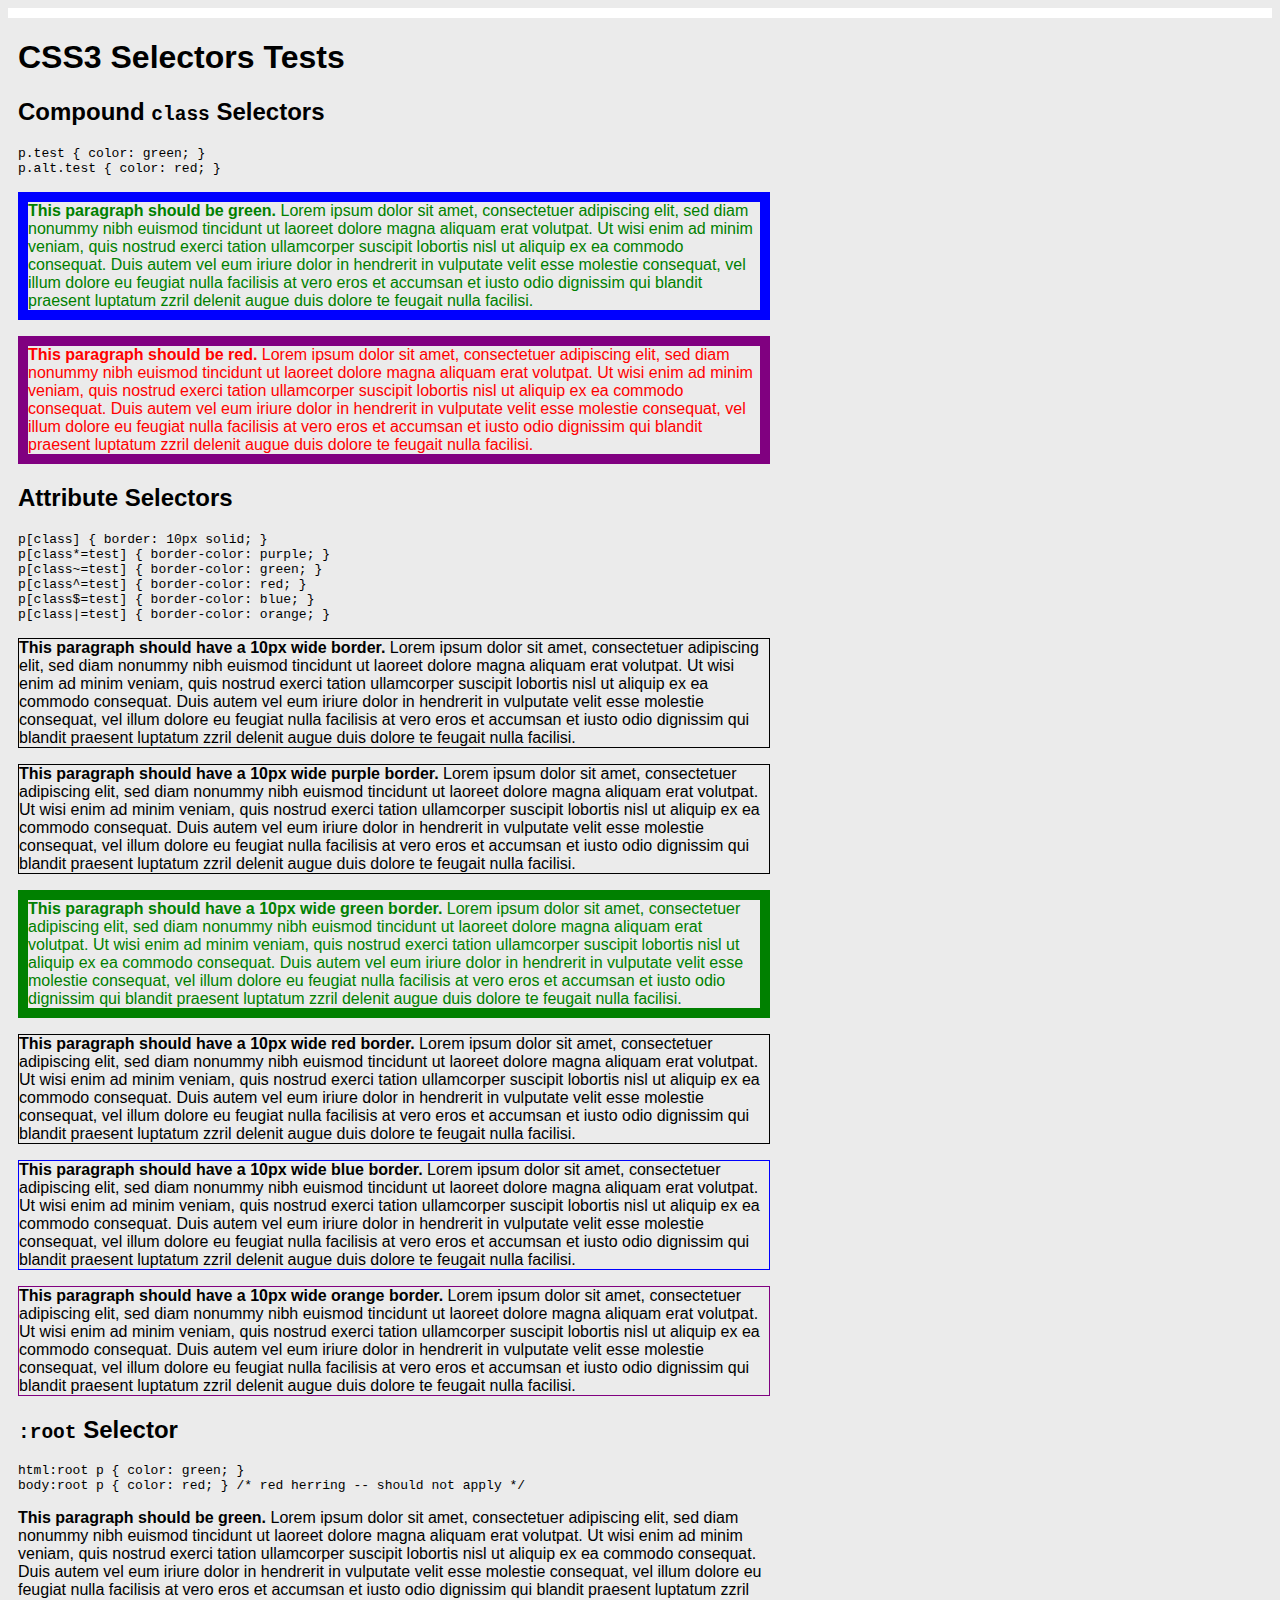
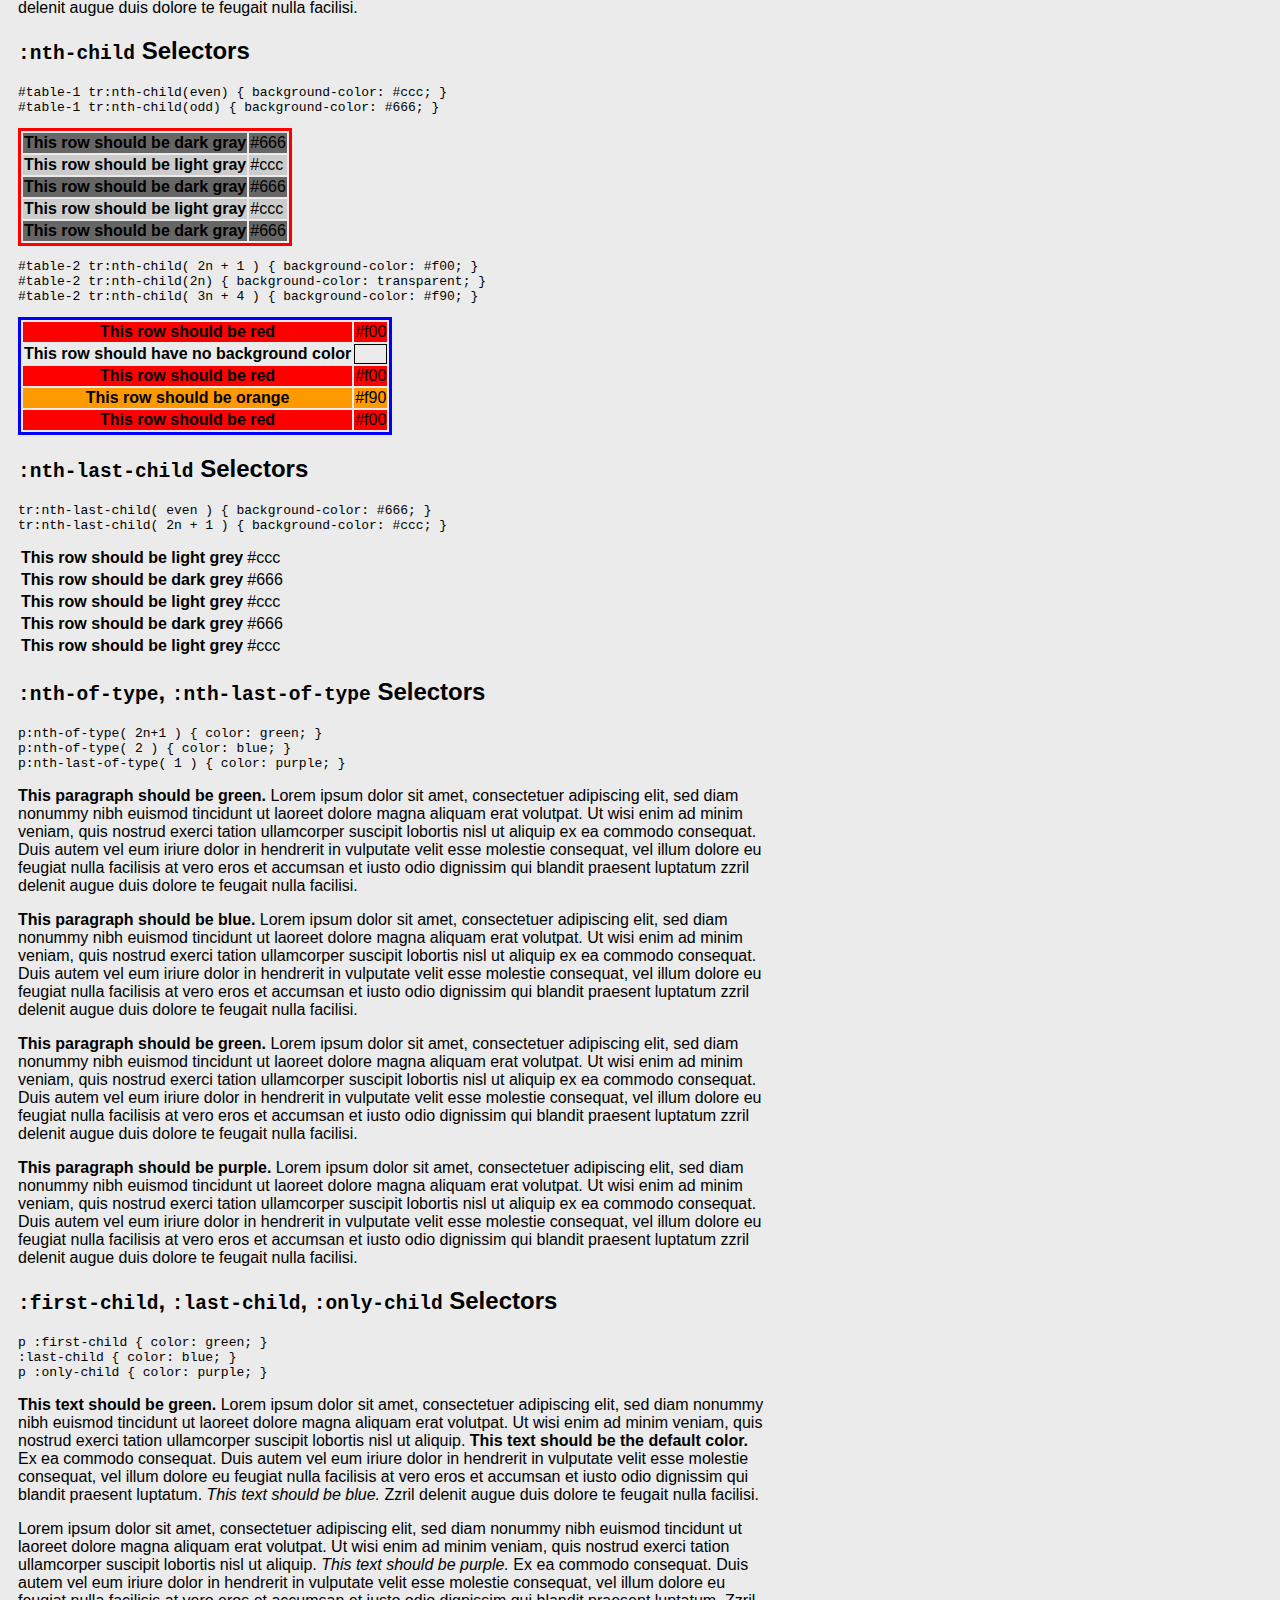
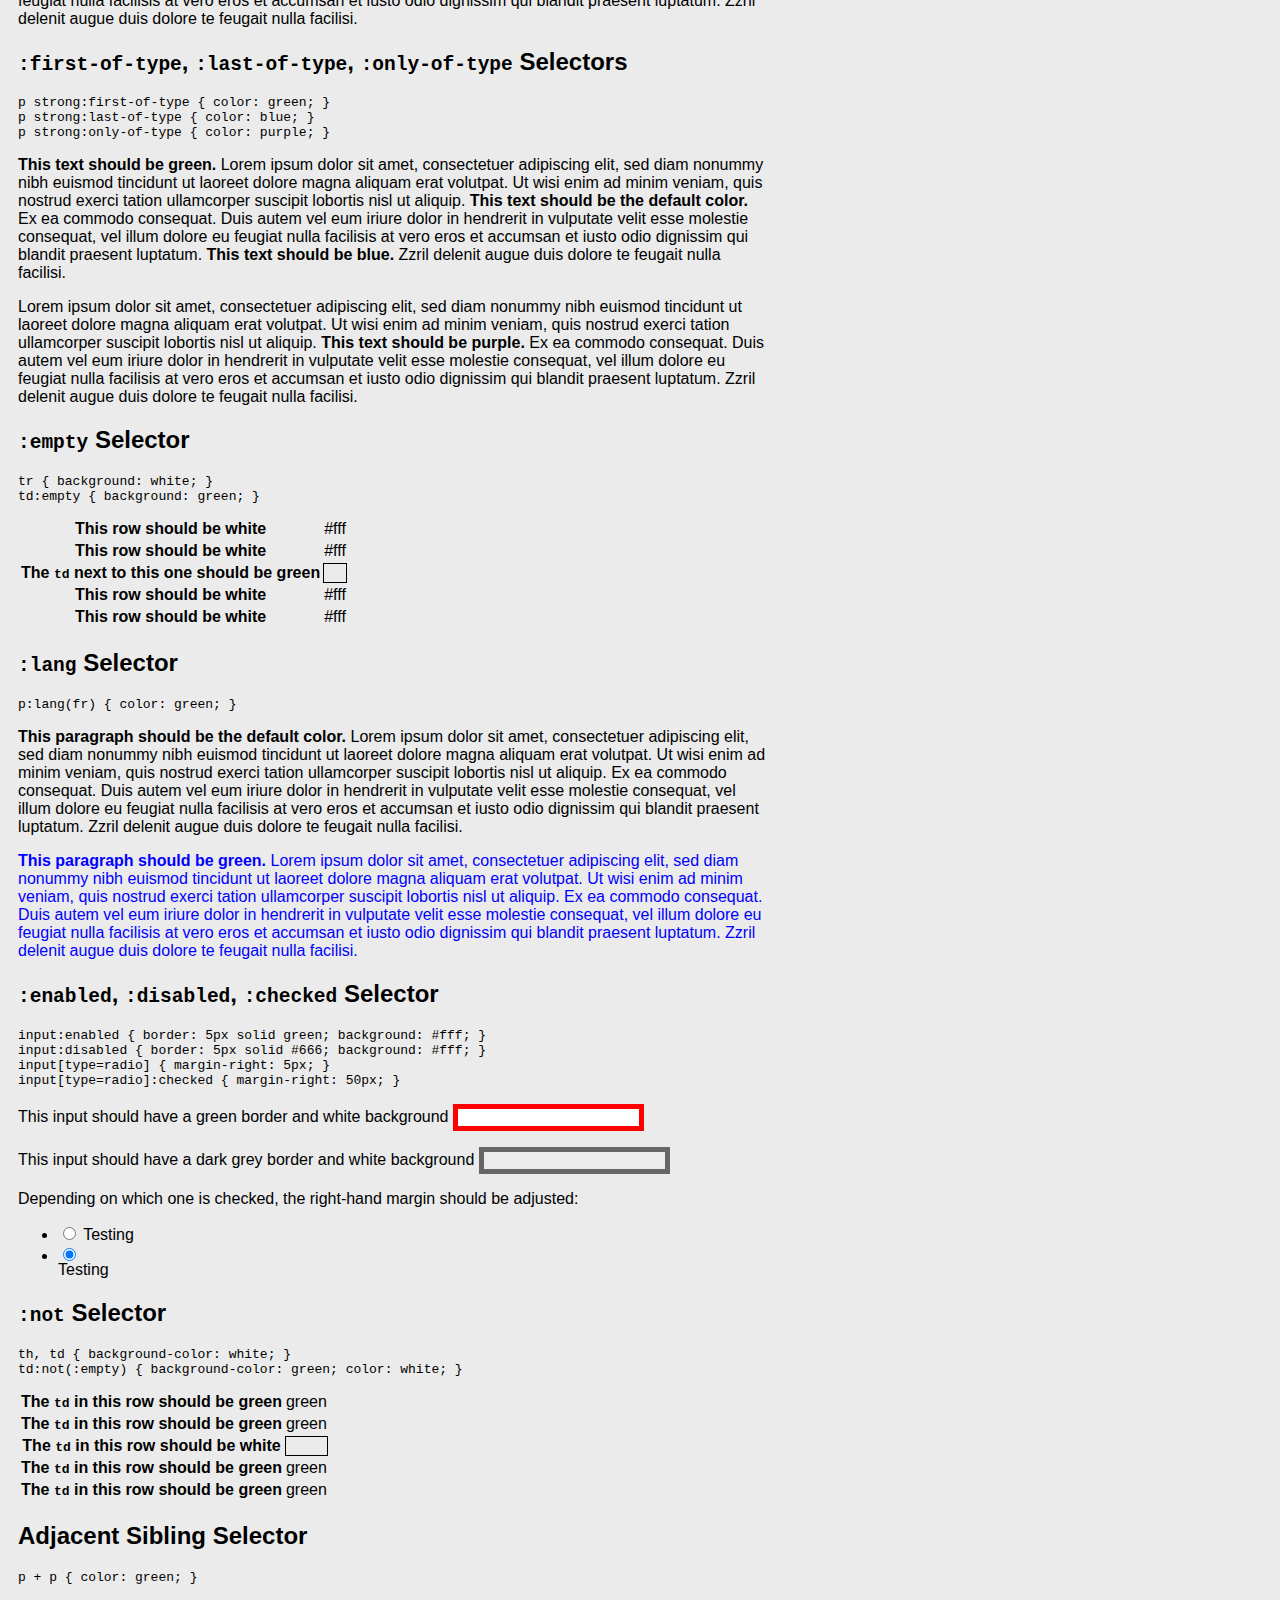
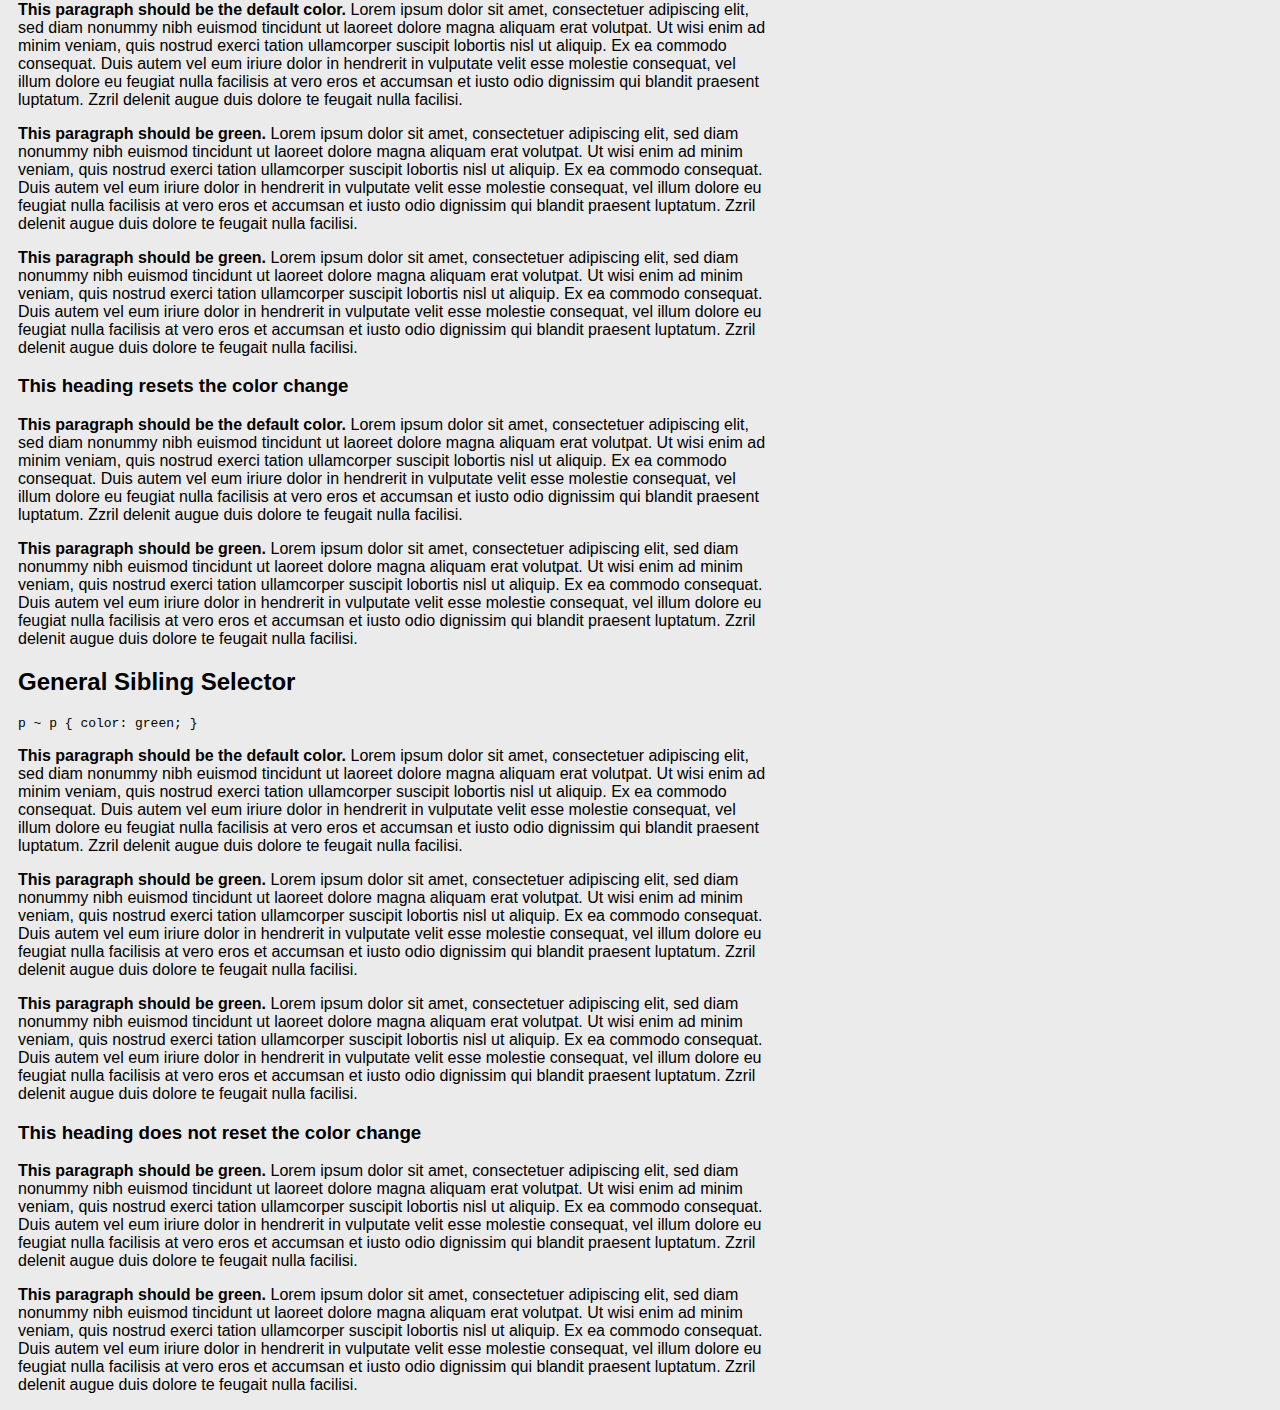
==== test/sizzle-test.html @ e1506dd0 "adjusted the overall setup to better accommodate any selector engine. submoduled eCSStender and NWMa" ====
<!DOCTYPE html PUBLIC "-//W3C//DTD XHTML 1.0 Strict//EN" "http://www.w3.org/TR/xhtml1/DTD/xhtml1-strict.dtd">
<html xmlns="http://www.w3.org/1999/xhtml" xml:lang="en" lang="en">
  <head>
    <title>eCSStender CSS3 Module: Selectors</title>
    <meta http-equiv="content-type" content="text/html; charset=utf-8" />
    <meta http-equiv="Content-Language" content="en-us" />
    <meta name="author" content="" />
    <meta name="MSSmartTagsPreventParsing" content="true" />
    <meta name="ROBOTS" content="ALL" />
    <meta name="Copyright" content="Copyright (c) 2008. All rights reserved." />
    <meta http-equiv="imagetoolbar" content="no" />
    <meta name="Rating" content="General" />
    <link rel="stylesheet" type="text/css" media="screen" href="css3-selectors.css" />
    <script type="text/javascript" src="../vendors/eCSStender/src/eCSStender.js"></script>
    <script type="text/javascript" src="../vendors/sizzle/sizzle.js"></script>
    <script type="text/javascript">
      // <![CDATA[
      eCSStender.addMethod('findBySelector',Sizzle);
      // ]]>
    </script>
    <script type="text/javascript" src="../src/ecsstender.css3-selectors.js"></script>
  </head>
  <body>
    <div id="content">
      <h1>CSS3 Selectors Tests</h1>
      
      <div class="test" id="compound-selectors-test">
        <h2>Compound <code>class</code> Selectors</h2>
        <pre class="css"><code>p.test { color: green; }
p.alt.test { color: red; }</code></pre>
        <p class="test"><strong>This paragraph should be green.</strong> Lorem ipsum dolor sit amet, consectetuer adipiscing elit, sed diam nonummy nibh euismod tincidunt ut laoreet dolore magna aliquam erat volutpat. Ut wisi enim ad minim veniam, quis nostrud exerci tation ullamcorper suscipit lobortis nisl ut aliquip ex ea commodo consequat. Duis autem vel eum iriure dolor in hendrerit in vulputate velit esse molestie consequat, vel illum dolore eu feugiat nulla facilisis at vero eros et accumsan et iusto odio dignissim qui blandit praesent luptatum zzril delenit augue duis dolore te feugait nulla facilisi.</p>
        <p class="test alt"><strong>This paragraph should be red.</strong> Lorem ipsum dolor sit amet, consectetuer adipiscing elit, sed diam nonummy nibh euismod tincidunt ut laoreet dolore magna aliquam erat volutpat. Ut wisi enim ad minim veniam, quis nostrud exerci tation ullamcorper suscipit lobortis nisl ut aliquip ex ea commodo consequat. Duis autem vel eum iriure dolor in hendrerit in vulputate velit esse molestie consequat, vel illum dolore eu feugiat nulla facilisis at vero eros et accumsan et iusto odio dignissim qui blandit praesent luptatum zzril delenit augue duis dolore te feugait nulla facilisi.</p>
      </div>
      
      <div class="test" id="attribute-selectors-test">
        <h2>Attribute Selectors</h2>
        <pre class="css"><code>p[class] { border: 10px solid; }
p[class*=test] { border-color: purple; }
p[class~=test] { border-color: green; }
p[class^=test] { border-color: red; }
p[class$=test] { border-color: blue; }
p[class|=test] { border-color: orange; }</code></pre>
        <p class="foo"><strong>This paragraph should have a 10px wide border.</strong> Lorem ipsum dolor sit amet, consectetuer adipiscing elit, sed diam nonummy nibh euismod tincidunt ut laoreet dolore magna aliquam erat volutpat. Ut wisi enim ad minim veniam, quis nostrud exerci tation ullamcorper suscipit lobortis nisl ut aliquip ex ea commodo consequat. Duis autem vel eum iriure dolor in hendrerit in vulputate velit esse molestie consequat, vel illum dolore eu feugiat nulla facilisis at vero eros et accumsan et iusto odio dignissim qui blandit praesent luptatum zzril delenit augue duis dolore te feugait nulla facilisi.</p>
        <p class="contested"><strong>This paragraph should have a 10px wide purple border.</strong> Lorem ipsum dolor sit amet, consectetuer adipiscing elit, sed diam nonummy nibh euismod tincidunt ut laoreet dolore magna aliquam erat volutpat. Ut wisi enim ad minim veniam, quis nostrud exerci tation ullamcorper suscipit lobortis nisl ut aliquip ex ea commodo consequat. Duis autem vel eum iriure dolor in hendrerit in vulputate velit esse molestie consequat, vel illum dolore eu feugiat nulla facilisis at vero eros et accumsan et iusto odio dignissim qui blandit praesent luptatum zzril delenit augue duis dolore te feugait nulla facilisi.</p>
        <p class="foo test bar"><strong>This paragraph should have a 10px wide green border.</strong> Lorem ipsum dolor sit amet, consectetuer adipiscing elit, sed diam nonummy nibh euismod tincidunt ut laoreet dolore magna aliquam erat volutpat. Ut wisi enim ad minim veniam, quis nostrud exerci tation ullamcorper suscipit lobortis nisl ut aliquip ex ea commodo consequat. Duis autem vel eum iriure dolor in hendrerit in vulputate velit esse molestie consequat, vel illum dolore eu feugiat nulla facilisis at vero eros et accumsan et iusto odio dignissim qui blandit praesent luptatum zzril delenit augue duis dolore te feugait nulla facilisi.</p>
        <p class="testy"><strong>This paragraph should have a 10px wide red border.</strong> Lorem ipsum dolor sit amet, consectetuer adipiscing elit, sed diam nonummy nibh euismod tincidunt ut laoreet dolore magna aliquam erat volutpat. Ut wisi enim ad minim veniam, quis nostrud exerci tation ullamcorper suscipit lobortis nisl ut aliquip ex ea commodo consequat. Duis autem vel eum iriure dolor in hendrerit in vulputate velit esse molestie consequat, vel illum dolore eu feugiat nulla facilisis at vero eros et accumsan et iusto odio dignissim qui blandit praesent luptatum zzril delenit augue duis dolore te feugait nulla facilisi.</p>
        <p class="contest"><strong>This paragraph should have a 10px wide blue border.</strong> Lorem ipsum dolor sit amet, consectetuer adipiscing elit, sed diam nonummy nibh euismod tincidunt ut laoreet dolore magna aliquam erat volutpat. Ut wisi enim ad minim veniam, quis nostrud exerci tation ullamcorper suscipit lobortis nisl ut aliquip ex ea commodo consequat. Duis autem vel eum iriure dolor in hendrerit in vulputate velit esse molestie consequat, vel illum dolore eu feugiat nulla facilisis at vero eros et accumsan et iusto odio dignissim qui blandit praesent luptatum zzril delenit augue duis dolore te feugait nulla facilisi.</p>
        <p class="test-alt"><strong>This paragraph should have a 10px wide orange border.</strong> Lorem ipsum dolor sit amet, consectetuer adipiscing elit, sed diam nonummy nibh euismod tincidunt ut laoreet dolore magna aliquam erat volutpat. Ut wisi enim ad minim veniam, quis nostrud exerci tation ullamcorper suscipit lobortis nisl ut aliquip ex ea commodo consequat. Duis autem vel eum iriure dolor in hendrerit in vulputate velit esse molestie consequat, vel illum dolore eu feugiat nulla facilisis at vero eros et accumsan et iusto odio dignissim qui blandit praesent luptatum zzril delenit augue duis dolore te feugait nulla facilisi.</p>
      </div>

      <div class="test" id="root-selectors-test">
        <h2><code>:root</code> Selector</h2>
        <pre class="css"><code>html:root p { color: green; }
body:root p { color: red; } /* red herring -- should not apply */</code></pre>
        <p><strong>This paragraph should be green.</strong> Lorem ipsum dolor sit amet, consectetuer adipiscing elit, sed diam nonummy nibh euismod tincidunt ut laoreet dolore magna aliquam erat volutpat. Ut wisi enim ad minim veniam, quis nostrud exerci tation ullamcorper suscipit lobortis nisl ut aliquip ex ea commodo consequat. Duis autem vel eum iriure dolor in hendrerit in vulputate velit esse molestie consequat, vel illum dolore eu feugiat nulla facilisis at vero eros et accumsan et iusto odio dignissim qui blandit praesent luptatum zzril delenit augue duis dolore te feugait nulla facilisi.</p>
      </div>
      
      <div class="test" id="nth-child-tests">
        <h2><code>:nth-child</code> Selectors</h2>
        <pre class="css"><code>#table-1 tr:nth-child(even) { background-color: #ccc; }
#table-1 tr:nth-child(odd) { background-color: #666; }</code></pre>
        <table id="table-1">
          <tr>
            <th>This row should be dark gray</th>
            <td>#666</td>
          </tr>
          <tr>
            <th>This row should be light gray</th>
            <td>#ccc</td>
          </tr>
          <tr>
            <th>This row should be dark gray</th>
            <td>#666</td>
          </tr>
          <tr>
            <th>This row should be light gray</th>
            <td>#ccc</td>
          </tr>
          <tr>
            <th>This row should be dark gray</th>
            <td>#666</td>
          </tr>
        </table>
        <pre class="css"><code>#table-2 tr:nth-child( 2n + 1 ) { background-color: #f00; }
#table-2 tr:nth-child(2n) { background-color: transparent; }
#table-2 tr:nth-child( 3n + 4 ) { background-color: #f90; }</code></pre>
        <table id="table-2">
          <tr>
            <th>This row should be red</th>
            <td>#f00</td>
          </tr>
          <tr>
            <th>This row should have no background color</th>
            <td></td>
          </tr>
          <tr>
            <th>This row should be red</th>
            <td>#f00</td>
          </tr>
          <tr>
            <th>This row should be orange</th>
            <td>#f90</td>
          </tr>
          <tr>
            <th>This row should be red</th>
            <td>#f00</td>
          </tr>
        </table>
      </div>
      
      <div class="test" id="nth-last-child-tests">
        <h2><code>:nth-last-child</code> Selectors</h2>
        <pre class="css"><code>tr:nth-last-child( even ) { background-color: #666; }
tr:nth-last-child( 2n + 1 ) { background-color: #ccc; }</code></pre>
        <table>
          <tr>
            <th>This row should be light grey</th>
            <td>#ccc</td>
          </tr>
          <tr>
            <th>This row should be dark grey</th>
            <td>#666</td>
          </tr>
          <tr>
            <th>This row should be light grey</th>
            <td>#ccc</td>
          </tr>
          <tr>
            <th>This row should be dark grey</th>
            <td>#666</td>
          </tr>
          <tr>
            <th>This row should be light grey</th>
            <td>#ccc</td>
          </tr>
        </table>    
      </div>
      
      <div class="test" id="nth-of-type-tests">
        <h2><code>:nth-of-type</code>, <code>:nth-last-of-type</code> Selectors</h2>
        <pre class="css"><code>p:nth-of-type( 2n+1 ) { color: green; }
p:nth-of-type( 2 ) { color: blue; }
p:nth-last-of-type( 1 ) { color: purple; }</code></pre>
        <p><strong>This paragraph should be green.</strong> Lorem ipsum dolor sit amet, consectetuer adipiscing elit, sed diam nonummy nibh euismod tincidunt ut laoreet dolore magna aliquam erat volutpat. Ut wisi enim ad minim veniam, quis nostrud exerci tation ullamcorper suscipit lobortis nisl ut aliquip ex ea commodo consequat. Duis autem vel eum iriure dolor in hendrerit in vulputate velit esse molestie consequat, vel illum dolore eu feugiat nulla facilisis at vero eros et accumsan et iusto odio dignissim qui blandit praesent luptatum zzril delenit augue duis dolore te feugait nulla facilisi.</p>
        <p><strong>This paragraph should be blue.</strong> Lorem ipsum dolor sit amet, consectetuer adipiscing elit, sed diam nonummy nibh euismod tincidunt ut laoreet dolore magna aliquam erat volutpat. Ut wisi enim ad minim veniam, quis nostrud exerci tation ullamcorper suscipit lobortis nisl ut aliquip ex ea commodo consequat. Duis autem vel eum iriure dolor in hendrerit in vulputate velit esse molestie consequat, vel illum dolore eu feugiat nulla facilisis at vero eros et accumsan et iusto odio dignissim qui blandit praesent luptatum zzril delenit augue duis dolore te feugait nulla facilisi.</p>
        <p><strong>This paragraph should be green.</strong> Lorem ipsum dolor sit amet, consectetuer adipiscing elit, sed diam nonummy nibh euismod tincidunt ut laoreet dolore magna aliquam erat volutpat. Ut wisi enim ad minim veniam, quis nostrud exerci tation ullamcorper suscipit lobortis nisl ut aliquip ex ea commodo consequat. Duis autem vel eum iriure dolor in hendrerit in vulputate velit esse molestie consequat, vel illum dolore eu feugiat nulla facilisis at vero eros et accumsan et iusto odio dignissim qui blandit praesent luptatum zzril delenit augue duis dolore te feugait nulla facilisi.</p>
        <p><strong>This paragraph should be purple.</strong> Lorem ipsum dolor sit amet, consectetuer adipiscing elit, sed diam nonummy nibh euismod tincidunt ut laoreet dolore magna aliquam erat volutpat. Ut wisi enim ad minim veniam, quis nostrud exerci tation ullamcorper suscipit lobortis nisl ut aliquip ex ea commodo consequat. Duis autem vel eum iriure dolor in hendrerit in vulputate velit esse molestie consequat, vel illum dolore eu feugiat nulla facilisis at vero eros et accumsan et iusto odio dignissim qui blandit praesent luptatum zzril delenit augue duis dolore te feugait nulla facilisi.</p>
      </div>
      
      <div class="test" id="first-last-only-tests">
        <h2><code>:first-child</code>, <code>:last-child</code>, <code>:only-child</code> Selectors</h2>
        <pre class="css"><code>p :first-child { color: green; }
:last-child { color: blue; }
p :only-child { color: purple; }</code></pre>
        <p><strong>This text should be green.</strong> Lorem ipsum dolor sit amet, consectetuer adipiscing elit, sed diam nonummy nibh euismod tincidunt ut laoreet dolore magna aliquam erat volutpat. Ut wisi enim ad minim veniam, quis nostrud exerci tation ullamcorper suscipit lobortis nisl ut aliquip. <strong>This text should be the default color.</strong> Ex ea commodo consequat. Duis autem vel eum iriure dolor in hendrerit in vulputate velit esse molestie consequat, vel illum dolore eu feugiat nulla facilisis at vero eros et accumsan et iusto odio dignissim qui blandit praesent luptatum. <em>This text should be blue.</em> Zzril delenit augue duis dolore te feugait nulla facilisi.</p>
        <p>Lorem ipsum dolor sit amet, consectetuer adipiscing elit, sed diam nonummy nibh euismod tincidunt ut laoreet dolore magna aliquam erat volutpat. Ut wisi enim ad minim veniam, quis nostrud exerci tation ullamcorper suscipit lobortis nisl ut aliquip. <em>This text should be purple.</em> Ex ea commodo consequat. Duis autem vel eum iriure dolor in hendrerit in vulputate velit esse molestie consequat, vel illum dolore eu feugiat nulla facilisis at vero eros et accumsan et iusto odio dignissim qui blandit praesent luptatum. Zzril delenit augue duis dolore te feugait nulla facilisi.</p>
      </div>
      
      <div class="test" id="first-last-only-of-type-tests">
        <h2><code>:first-of-type</code>, <code>:last-of-type</code>, <code>:only-of-type</code> Selectors</h2>
        <pre class="css"><code>p strong:first-of-type { color: green; }
p strong:last-of-type { color: blue; }
p strong:only-of-type { color: purple; }</code></pre>
        <p><strong>This text should be green.</strong> Lorem ipsum dolor sit amet, consectetuer adipiscing elit, sed diam nonummy nibh euismod tincidunt ut laoreet dolore magna aliquam erat volutpat. Ut wisi enim ad minim veniam, quis nostrud exerci tation ullamcorper suscipit lobortis nisl ut aliquip. <strong>This text should be the default color.</strong> Ex ea commodo consequat. Duis autem vel eum iriure dolor in hendrerit in vulputate velit esse molestie consequat, vel illum dolore eu feugiat nulla facilisis at vero eros et accumsan et iusto odio dignissim qui blandit praesent luptatum. <strong>This text should be blue.</strong> Zzril delenit augue duis dolore te feugait nulla facilisi.</p>
        <p>Lorem ipsum dolor sit amet, consectetuer adipiscing elit, sed diam nonummy nibh euismod tincidunt ut laoreet dolore magna aliquam erat volutpat. Ut wisi enim ad minim veniam, quis nostrud exerci tation ullamcorper suscipit lobortis nisl ut aliquip. <strong>This text should be purple.</strong> Ex ea commodo consequat. Duis autem vel eum iriure dolor in hendrerit in vulputate velit esse molestie consequat, vel illum dolore eu feugiat nulla facilisis at vero eros et accumsan et iusto odio dignissim qui blandit praesent luptatum. Zzril delenit augue duis dolore te feugait nulla facilisi.</p>
      </div>

      <div class="test" id="empty-tests">
        <h2><code>:empty</code> Selector</h2>
        <pre class="css"><code>tr { background: white; }
td:empty { background: green; }</code></pre>
        <table>
          <tr>
            <th>This row should be white</th>
            <td>#fff</td>
          </tr>
          <tr>
            <th>This row should be white</th>
            <td>#fff</td>
          </tr>
          <tr>
            <th>The <code>td</code> next to this one should be green</th>
            <td></td>
          </tr>
          <tr>
            <th>This row should be white</th>
            <td>#fff</td>
          </tr>
          <tr>
            <th>This row should be white</th>
            <td>#fff</td>
          </tr>
        </table>    
      </div>

      <div class="test" id="lang-tests">
        <h2><code>:lang</code> Selector</h2>
        <pre class="css"><code>p:lang(fr) { color: green; }</code></pre>
        <p><strong>This paragraph should be the default color.</strong> Lorem ipsum dolor sit amet, consectetuer adipiscing elit, sed diam nonummy nibh euismod tincidunt ut laoreet dolore magna aliquam erat volutpat. Ut wisi enim ad minim veniam, quis nostrud exerci tation ullamcorper suscipit lobortis nisl ut aliquip. Ex ea commodo consequat. Duis autem vel eum iriure dolor in hendrerit in vulputate velit esse molestie consequat, vel illum dolore eu feugiat nulla facilisis at vero eros et accumsan et iusto odio dignissim qui blandit praesent luptatum. Zzril delenit augue duis dolore te feugait nulla facilisi.</p>
        <p lang="fr"><strong>This paragraph should be green.</strong> Lorem ipsum dolor sit amet, consectetuer adipiscing elit, sed diam nonummy nibh euismod tincidunt ut laoreet dolore magna aliquam erat volutpat. Ut wisi enim ad minim veniam, quis nostrud exerci tation ullamcorper suscipit lobortis nisl ut aliquip. Ex ea commodo consequat. Duis autem vel eum iriure dolor in hendrerit in vulputate velit esse molestie consequat, vel illum dolore eu feugiat nulla facilisis at vero eros et accumsan et iusto odio dignissim qui blandit praesent luptatum. Zzril delenit augue duis dolore te feugait nulla facilisi.</p>
      </div>

      <div class="test" id="form-pseudo-class-tests">
        <h2><code>:enabled</code>, <code>:disabled</code>, <code>:checked</code> Selector</h2>
        <pre class="css"><code>input:enabled { border: 5px solid green; background: #fff; }
input:disabled { border: 5px solid #666; background: #fff; }
input[type=radio] { margin-right: 5px; }
input[type=radio]:checked { margin-right: 50px; }</code></pre>
        <form action="">
          <p>
            <label for="enabled">This input should have a green border and white background</label>
            <input type="text" id="enabled" />
          </p>
          <p>
            <label for="disabled">This input should have a dark grey border and white background</label>
            <input type="text" id="disabled" disabled="disabled" />
          </p>
          <p>
            Depending on which one is checked, the right-hand margin should be adjusted:
          </p>
          <ul>
            <li><label for="checked-test-1">
              <input id="checked-test-1" type="radio" name="test" /> Testing</label></li>
            <li><label for="checked-test-2">
              <input id="checked-test-2" type="radio" name="test" checked="checked" /> Testing</label></li>
          </ul>
        </form>
      </div>
      
      <div class="test" id="not-tests">
        <h2><code>:not</code> Selector</h2>
        <pre class="css"><code>th, td { background-color: white; }
td:not(:empty) { background-color: green; color: white; }</code></pre>
        <table>
          <tr>
            <th>The <code>td</code> in this row should be green</th>
            <td>green</td>
          </tr>
          <tr>
            <th>The <code>td</code> in this row should be green</th>
            <td>green</td>
          </tr>
          <tr>
            <th>The <code>td</code> in this row should be white</th>
            <td></td>
          </tr>
          <tr>
            <th>The <code>td</code> in this row should be green</th>
            <td>green</td>
          </tr>
          <tr>
            <th>The <code>td</code> in this row should be green</th>
            <td>green</td>
          </tr>
        </table>    
      </div>
      
      <div class="test" id="adjacent-sibling-test">
        <h2>Adjacent Sibling Selector</h2>
        <pre class="css"><code>p + p { color: green; }</code></pre>
        <p><strong>This paragraph should be the default color.</strong> Lorem ipsum dolor sit amet, consectetuer adipiscing elit, sed diam nonummy nibh euismod tincidunt ut laoreet dolore magna aliquam erat volutpat. Ut wisi enim ad minim veniam, quis nostrud exerci tation ullamcorper suscipit lobortis nisl ut aliquip. Ex ea commodo consequat. Duis autem vel eum iriure dolor in hendrerit in vulputate velit esse molestie consequat, vel illum dolore eu feugiat nulla facilisis at vero eros et accumsan et iusto odio dignissim qui blandit praesent luptatum. Zzril delenit augue duis dolore te feugait nulla facilisi.</p>
        <p><strong>This paragraph should be green.</strong> Lorem ipsum dolor sit amet, consectetuer adipiscing elit, sed diam nonummy nibh euismod tincidunt ut laoreet dolore magna aliquam erat volutpat. Ut wisi enim ad minim veniam, quis nostrud exerci tation ullamcorper suscipit lobortis nisl ut aliquip. Ex ea commodo consequat. Duis autem vel eum iriure dolor in hendrerit in vulputate velit esse molestie consequat, vel illum dolore eu feugiat nulla facilisis at vero eros et accumsan et iusto odio dignissim qui blandit praesent luptatum. Zzril delenit augue duis dolore te feugait nulla facilisi.</p>
        <p><strong>This paragraph should be green.</strong> Lorem ipsum dolor sit amet, consectetuer adipiscing elit, sed diam nonummy nibh euismod tincidunt ut laoreet dolore magna aliquam erat volutpat. Ut wisi enim ad minim veniam, quis nostrud exerci tation ullamcorper suscipit lobortis nisl ut aliquip. Ex ea commodo consequat. Duis autem vel eum iriure dolor in hendrerit in vulputate velit esse molestie consequat, vel illum dolore eu feugiat nulla facilisis at vero eros et accumsan et iusto odio dignissim qui blandit praesent luptatum. Zzril delenit augue duis dolore te feugait nulla facilisi.</p>
        <h3>This heading resets the color change</h3>
        <p><strong>This paragraph should be the default color.</strong> Lorem ipsum dolor sit amet, consectetuer adipiscing elit, sed diam nonummy nibh euismod tincidunt ut laoreet dolore magna aliquam erat volutpat. Ut wisi enim ad minim veniam, quis nostrud exerci tation ullamcorper suscipit lobortis nisl ut aliquip. Ex ea commodo consequat. Duis autem vel eum iriure dolor in hendrerit in vulputate velit esse molestie consequat, vel illum dolore eu feugiat nulla facilisis at vero eros et accumsan et iusto odio dignissim qui blandit praesent luptatum. Zzril delenit augue duis dolore te feugait nulla facilisi.</p>
        <p><strong>This paragraph should be green.</strong> Lorem ipsum dolor sit amet, consectetuer adipiscing elit, sed diam nonummy nibh euismod tincidunt ut laoreet dolore magna aliquam erat volutpat. Ut wisi enim ad minim veniam, quis nostrud exerci tation ullamcorper suscipit lobortis nisl ut aliquip. Ex ea commodo consequat. Duis autem vel eum iriure dolor in hendrerit in vulputate velit esse molestie consequat, vel illum dolore eu feugiat nulla facilisis at vero eros et accumsan et iusto odio dignissim qui blandit praesent luptatum. Zzril delenit augue duis dolore te feugait nulla facilisi.</p>
      </div>

      <div class="test" id="general-sibling-test">
        <h2>General Sibling Selector</h2>
        <pre class="css"><code>p ~ p { color: green; }</code></pre>
        <p><strong>This paragraph should be the default color.</strong> Lorem ipsum dolor sit amet, consectetuer adipiscing elit, sed diam nonummy nibh euismod tincidunt ut laoreet dolore magna aliquam erat volutpat. Ut wisi enim ad minim veniam, quis nostrud exerci tation ullamcorper suscipit lobortis nisl ut aliquip. Ex ea commodo consequat. Duis autem vel eum iriure dolor in hendrerit in vulputate velit esse molestie consequat, vel illum dolore eu feugiat nulla facilisis at vero eros et accumsan et iusto odio dignissim qui blandit praesent luptatum. Zzril delenit augue duis dolore te feugait nulla facilisi.</p>
        <p><strong>This paragraph should be green.</strong> Lorem ipsum dolor sit amet, consectetuer adipiscing elit, sed diam nonummy nibh euismod tincidunt ut laoreet dolore magna aliquam erat volutpat. Ut wisi enim ad minim veniam, quis nostrud exerci tation ullamcorper suscipit lobortis nisl ut aliquip. Ex ea commodo consequat. Duis autem vel eum iriure dolor in hendrerit in vulputate velit esse molestie consequat, vel illum dolore eu feugiat nulla facilisis at vero eros et accumsan et iusto odio dignissim qui blandit praesent luptatum. Zzril delenit augue duis dolore te feugait nulla facilisi.</p>
        <p><strong>This paragraph should be green.</strong> Lorem ipsum dolor sit amet, consectetuer adipiscing elit, sed diam nonummy nibh euismod tincidunt ut laoreet dolore magna aliquam erat volutpat. Ut wisi enim ad minim veniam, quis nostrud exerci tation ullamcorper suscipit lobortis nisl ut aliquip. Ex ea commodo consequat. Duis autem vel eum iriure dolor in hendrerit in vulputate velit esse molestie consequat, vel illum dolore eu feugiat nulla facilisis at vero eros et accumsan et iusto odio dignissim qui blandit praesent luptatum. Zzril delenit augue duis dolore te feugait nulla facilisi.</p>
        <h3>This heading does not reset the color change</h3>
        <p><strong>This paragraph should be green.</strong> Lorem ipsum dolor sit amet, consectetuer adipiscing elit, sed diam nonummy nibh euismod tincidunt ut laoreet dolore magna aliquam erat volutpat. Ut wisi enim ad minim veniam, quis nostrud exerci tation ullamcorper suscipit lobortis nisl ut aliquip. Ex ea commodo consequat. Duis autem vel eum iriure dolor in hendrerit in vulputate velit esse molestie consequat, vel illum dolore eu feugiat nulla facilisis at vero eros et accumsan et iusto odio dignissim qui blandit praesent luptatum. Zzril delenit augue duis dolore te feugait nulla facilisi.</p>
        <p><strong>This paragraph should be green.</strong> Lorem ipsum dolor sit amet, consectetuer adipiscing elit, sed diam nonummy nibh euismod tincidunt ut laoreet dolore magna aliquam erat volutpat. Ut wisi enim ad minim veniam, quis nostrud exerci tation ullamcorper suscipit lobortis nisl ut aliquip. Ex ea commodo consequat. Duis autem vel eum iriure dolor in hendrerit in vulputate velit esse molestie consequat, vel illum dolore eu feugiat nulla facilisis at vero eros et accumsan et iusto odio dignissim qui blandit praesent luptatum. Zzril delenit augue duis dolore te feugait nulla facilisi.</p>
      </div>
      
    </div>
  </body>
</html>
---- test/css3-selectors.css ----
/* =Basic Layout */
body {
  font-family: "Helvetica Neue", Helvetica, Arial, sans-serif;
  background: #fff;
  color:  #000;
  padding: 10px 0 0 10px;
} /* comment */
h1 {
  font-family: "Helvetica Neue", Helvetica, Arial, sans-serif;
}
#content {
  width: 60%;
  float: left;
  position: relative;
}
#sidebar {
  background: #ccc;
  margin: 0 10px;
  padding: 10px 20px;
  width: 30%;
  float: right;
  position: relative;
}

/* =Compound Class Test */
p.test { color: green; }
p.alt.test { color: red; }

/* Attribute Tests */
p[class] { border: 1px solid; }
p[class~=test] { border-width: 10px; }
p[class^=alt] { border-width: 5px; }
p[class$=est] { border-color: blue; }
p[class*=alt] { border-color: purple; }
table[id|=table] { border: 3px solid red; }

/* Root */
html:root { background: #ebebeb; }
body:root { color: red; } /* red herring */

/* =Nth-child Tests */
#table-1 tr:nth-child(even) {
  background-color: #ccc;
}
#table-1 tr:nth-child(odd) {
  background-color: #666;
}
/* =White space is valid in the expression */
#table-2 tr:nth-child( 2n + 1 ) {
  background-color: #f00;
}
#table-2 tr:nth-child(2n) {
  background-color: transparent;
}
/* =White space is valid in the expression */
#table-2 tr:nth-child( 3n + 4 ) {
  background-color: #f90;
}

/* =nth-last-child */
#table-3 tr:nth-last-child( even ) {
  background-color: #666;
}
#table-3 tr:nth-last-child( 2n + 1 ) {
  background-color: #ccc;
}

/* =nth-of-type */
body table:nth-of-type( 2 ) {
  border-color: green;
}

/* =nth-last-of-type */
body table:nth-last-of-type( 1 ) {
  border-color: blue;
}

/* =first-child / last-child / only-child */
#sidebar > :first-child {
  border: 1px solid red;
}
#sidebar > :last-child {
  border: 1px solid blue;
}
#p-2 > :only-child {
  border: 1px solid;
}

/* =first-of-type / last-of-type / only-of-type */
#p-1 strong:first-of-type {
  color: red;
}
#p-1 strong:last-of-type {
  color: blue;
}
#p-2 strong:only-of-type {
  color: green;
}

/* =empty */
table td:empty {
  border: 1px solid #000;
}

/* =lang() */
p:lang(fr) {
  color: blue;
}

/* Form pseudo-classes */
input:enabled {
  border: 5px solid red;
}
input:disabled {
  border: 5px solid #666;
}
input:checked {
  display: block;
}
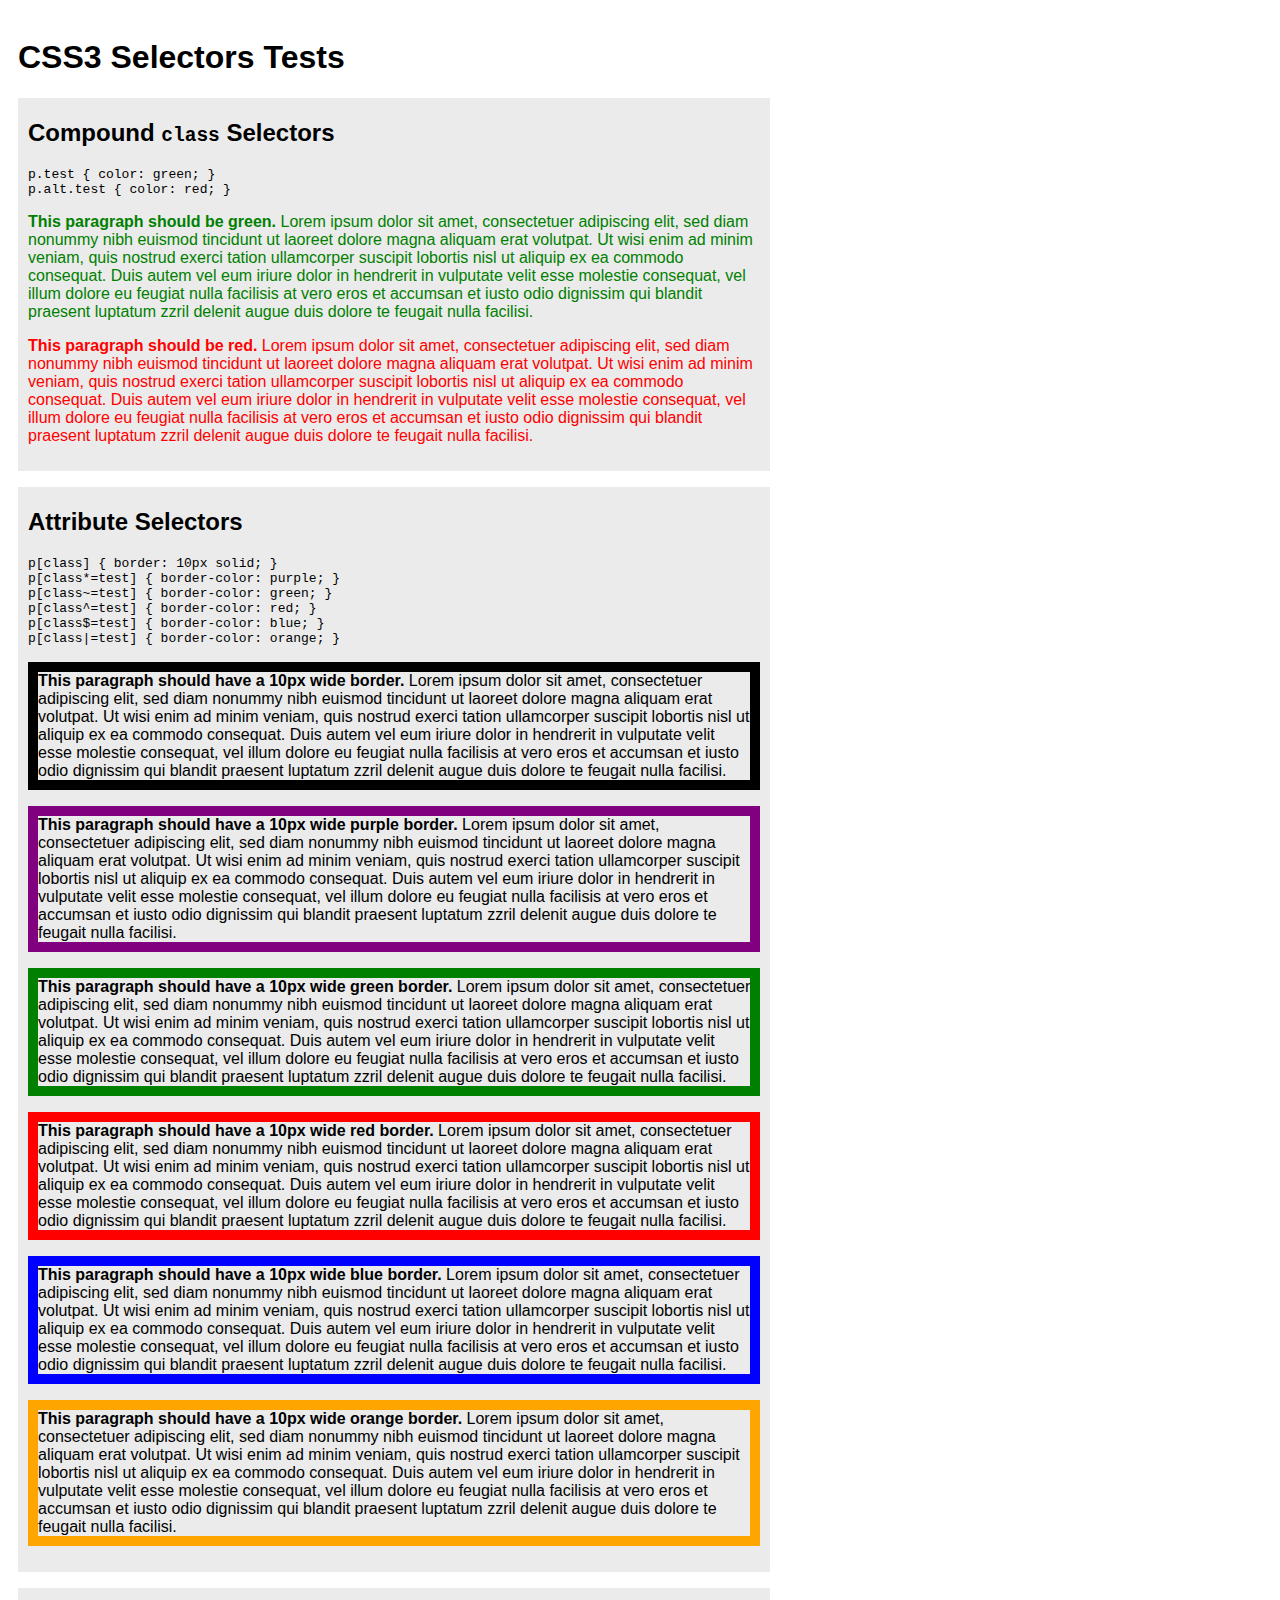
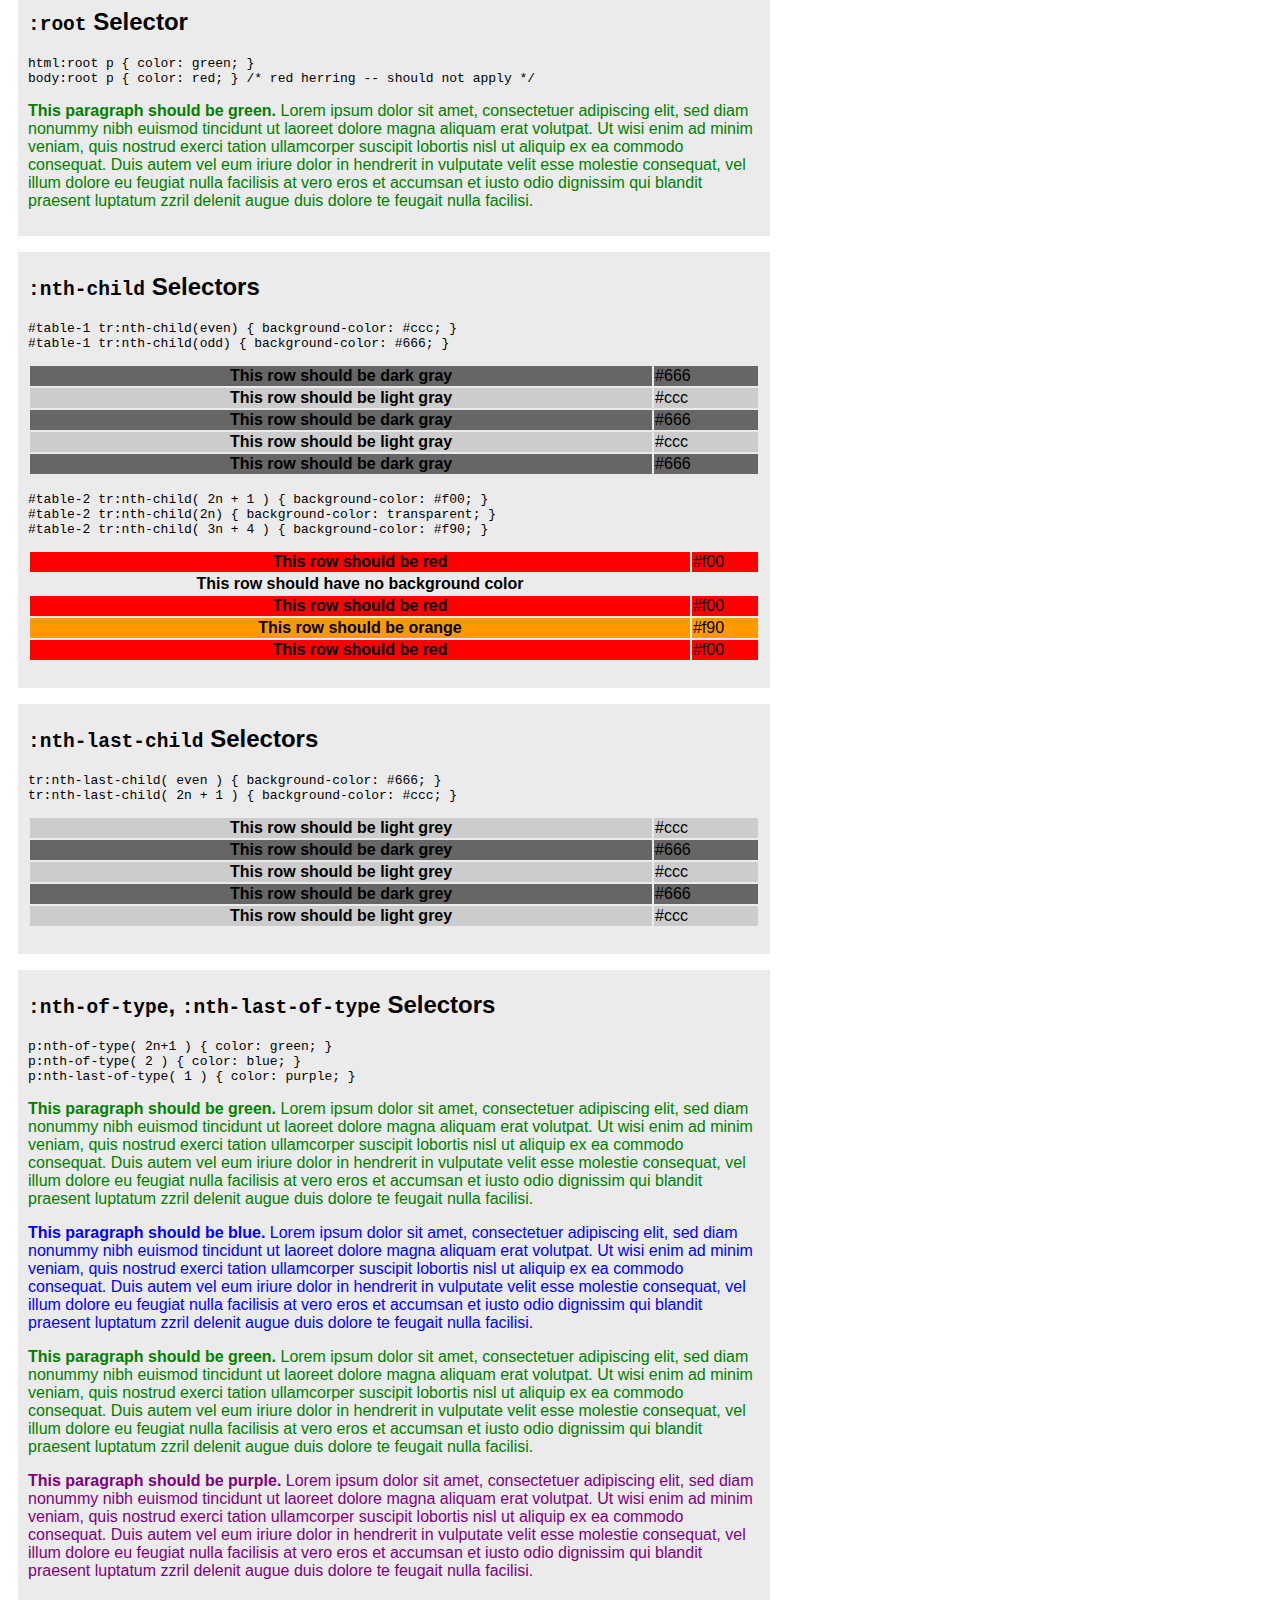
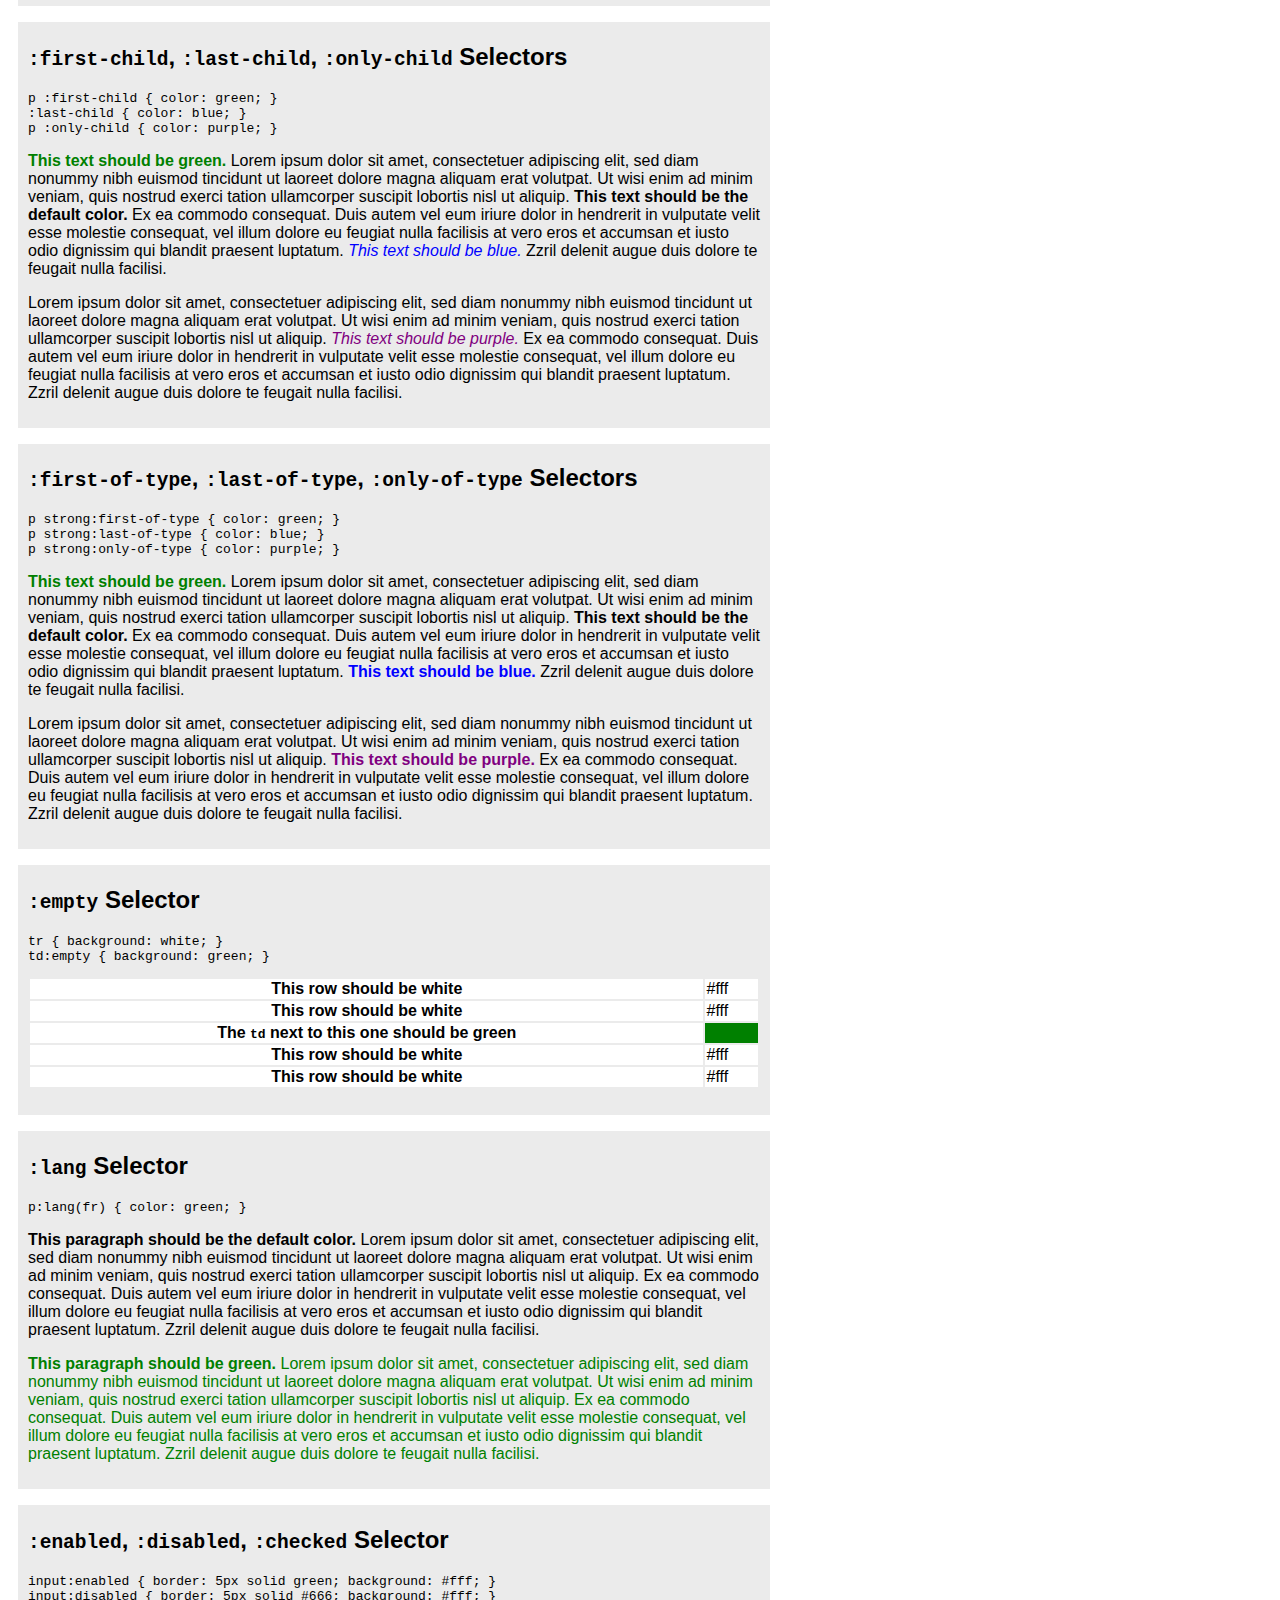
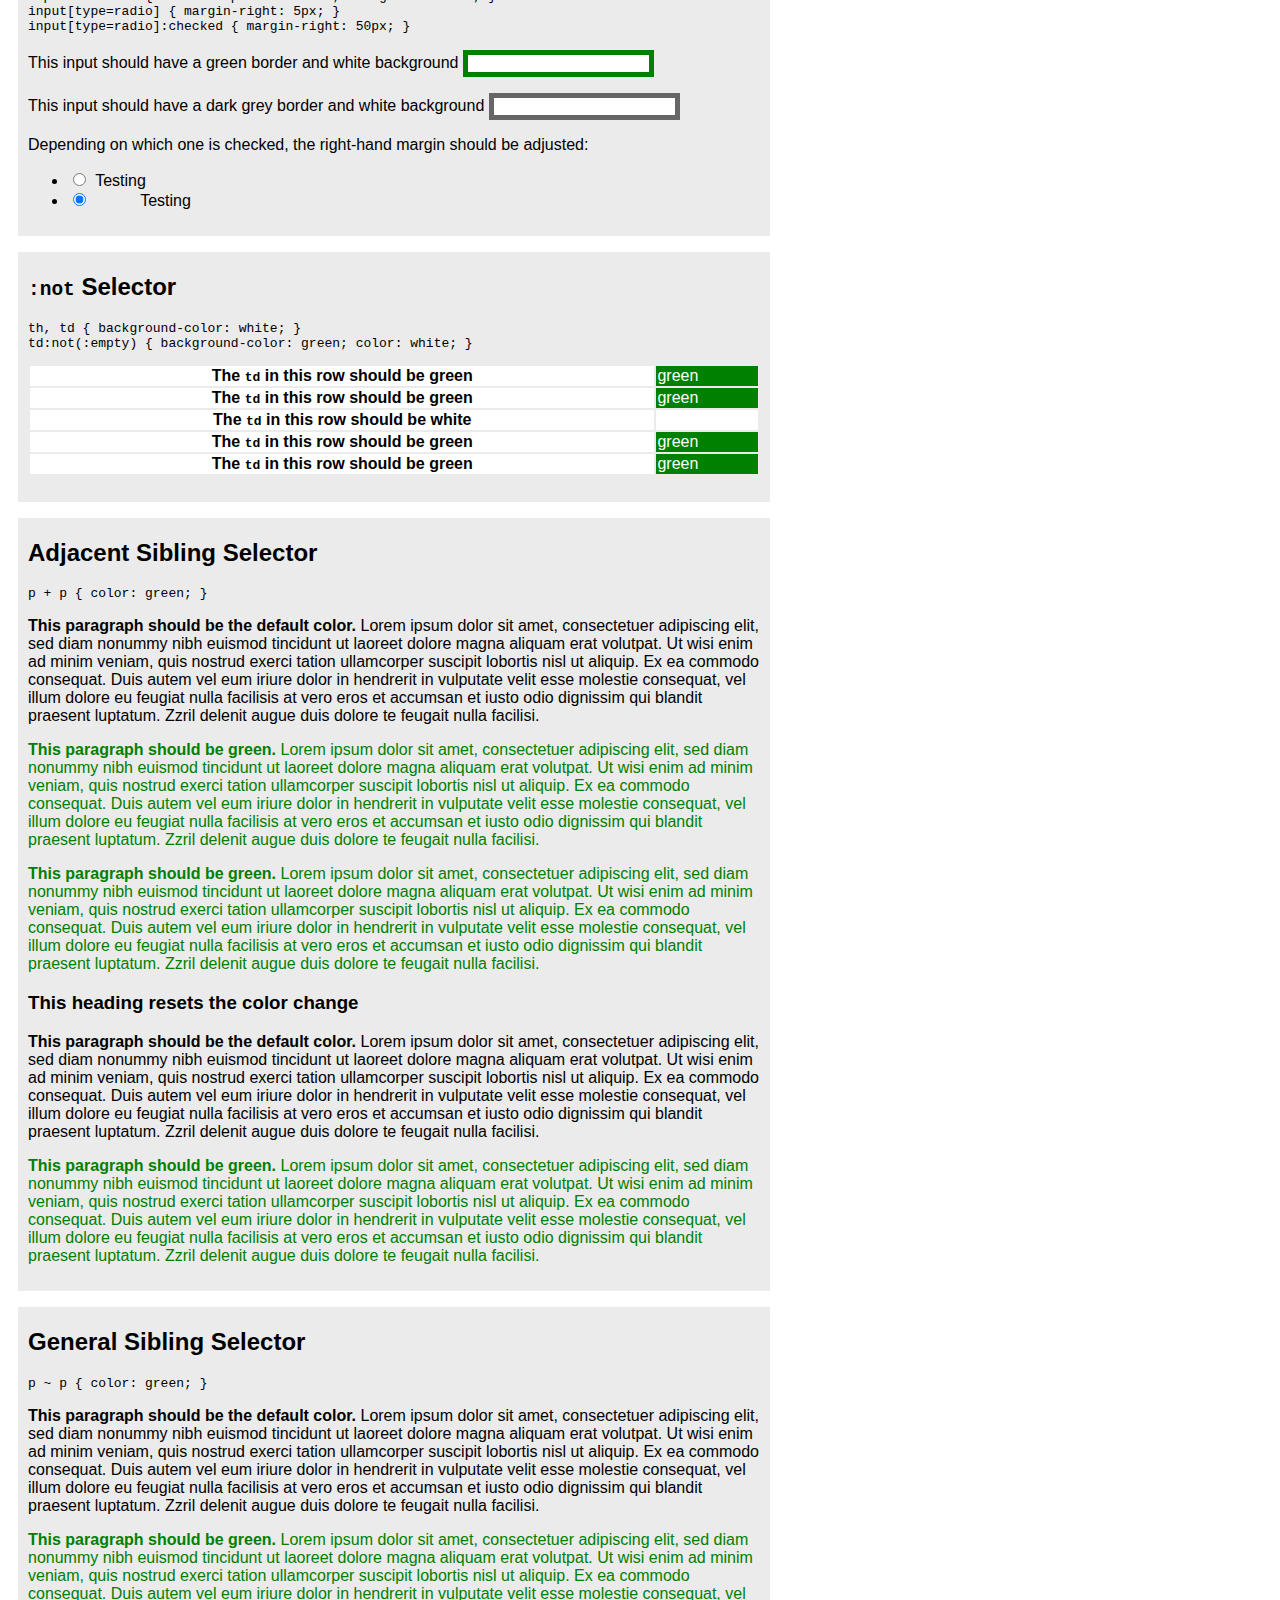
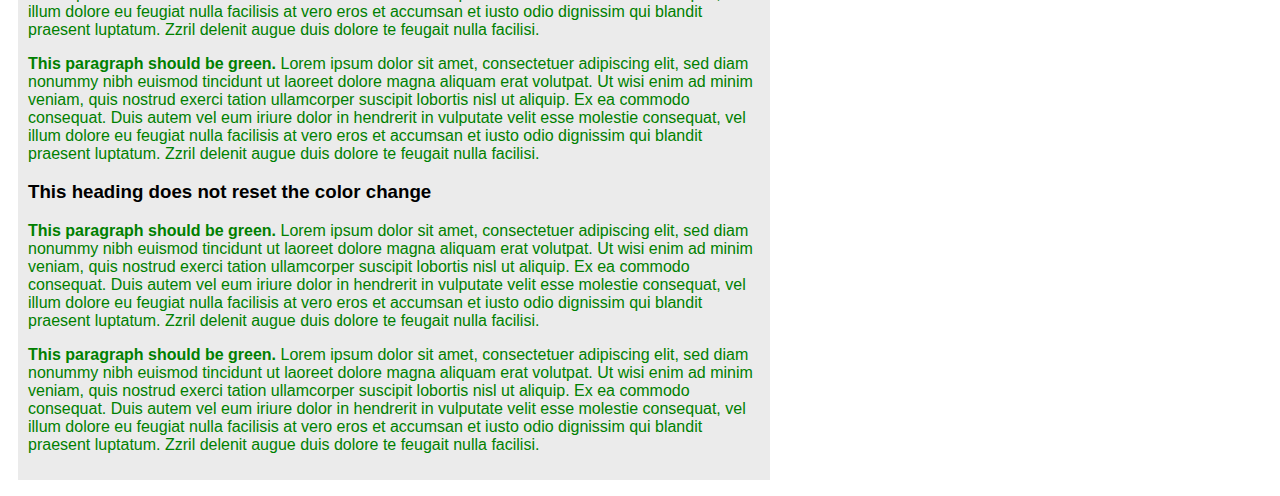
==== commit a06f194b: "cleanup and reorg of the tests" ====
--- a/test/sizzle-test.html
+++ b/test/sizzle-test.html
@@ -10,7 +10,7 @@
     <meta name="Copyright" content="Copyright (c) 2008. All rights reserved." />
     <meta http-equiv="imagetoolbar" content="no" />
     <meta name="Rating" content="General" />
-    <link rel="stylesheet" type="text/css" media="screen" href="css3-selectors.css" />
+    <link rel="stylesheet" type="text/css" media="screen" href="test.css" />
     <script type="text/javascript" src="../vendors/eCSStender/src/eCSStender.js"></script>
     <script type="text/javascript" src="../vendors/sizzle/sizzle.js"></script>
     <script type="text/javascript">
--- a/test/test.css
+++ b/test/test.css
@@ -0,0 +1,77 @@
+/* =Basic Layout */
+body {
+  font-family: "Helvetica Neue", Helvetica, Arial, sans-serif;
+  background: #fff;
+  color:  #000;
+  padding: 10px 0 0 10px;
+} /* comment */
+table { margin: 0 0 1em; width: 100%; }
+div.test { background: #ebebeb; padding: 1px 10px 10px; margin: 0 0 1em; }
+#content { width: 60%; position: relative; }
+
+/* =Compound Class Test */
+#compound-selectors-test p.test { color: green; }
+#compound-selectors-test p.alt.test { color: red; }
+
+/* Attribute Tests */
+#attribute-selectors-test p[class] { border: 10px solid; }            /* attribute */
+#attribute-selectors-test p[class*=test] { border-color: purple; }    /* substring */
+#attribute-selectors-test p[class~=test] { border-color: green; }     /* contains */
+#attribute-selectors-test p[class^=test] { border-color: red; }       /* starts with */
+#attribute-selectors-test p[class$=test] { border-color: blue; }      /* ends with */
+#attribute-selectors-test p[class|=test] { border-color: orange; }    /* class=test or test-* */
+
+/* Root */
+html:root #root-selectors-test p { color: green; }
+body:root #root-selectors-test p { color: red; } /* red herring -- should not apply */
+
+/* =Nth-child Tests */
+#nth-child-tests #table-1 tr:nth-child(even) { background-color: #ccc; }
+#nth-child-tests #table-1 tr:nth-child(odd) { background-color: #666; }
+/* =White space is valid in the expression */
+#nth-child-tests #table-2 tr:nth-child( 2n + 1 ) { background-color: #f00; }
+#nth-child-tests #table-2 tr:nth-child(2n) { background-color: transparent; }
+/* =White space is valid in the expression */
+#nth-child-tests #table-2 tr:nth-child( 3n + 4 ) { background-color: #f90; }
+
+/* =nth-last-child */
+#nth-last-child-tests tr:nth-last-child( even ) { background-color: #666; }
+#nth-last-child-tests tr:nth-last-child( 2n + 1 ) { background-color: #ccc; }
+
+/* =nth-of-type, nth-last-of-type */
+#nth-of-type-tests p:nth-of-type( 2n+1 ) { color: green; }
+#nth-of-type-tests p:nth-of-type( 2 ) { color: blue; }
+#nth-of-type-tests p:nth-last-of-type( 1 ) { color: purple; }
+
+/* =first-child / last-child / only-child */
+#first-last-only-tests p :first-child { color: green; }
+#first-last-only-tests p :last-child { color: blue; }
+#first-last-only-tests p :only-child { color: purple; }
+
+/* =first-of-type / last-of-type / only-of-type */
+#first-last-only-of-type-tests p strong:first-of-type { color: green; }
+#first-last-only-of-type-tests p strong:last-of-type { color: blue; }
+#first-last-only-of-type-tests p strong:only-of-type { color: purple; }
+
+/* =empty */
+#empty-tests tr { background: white; }
+#empty-tests td:empty { background: green; }
+
+/* =lang() */
+#lang-tests p:lang(fr) { color: green; }
+
+/* Form pseudo-classes */
+#form-pseudo-class-tests input[type=text]:enabled { border: 5px solid green; background: #fff; }
+#form-pseudo-class-tests input[type=text]:disabled { border: 5px solid #666; background: #fff; }
+#form-pseudo-class-tests input[type=radio] { margin-right: 5px; }
+#form-pseudo-class-tests input[type=radio]:checked { margin-right: 50px; }
+
+/* =not() */
+#not-tests th, #not-tests td { background-color: white; }
+#not-tests td:not(:empty) { background-color: green; color: white; }
+
+/* adjacent sibling */
+#adjacent-sibling-test p + p { color: green; }
+
+/* general sibling */
+#form-pseudo-class-tests ~ #general-sibling-test p ~ p { color: green; }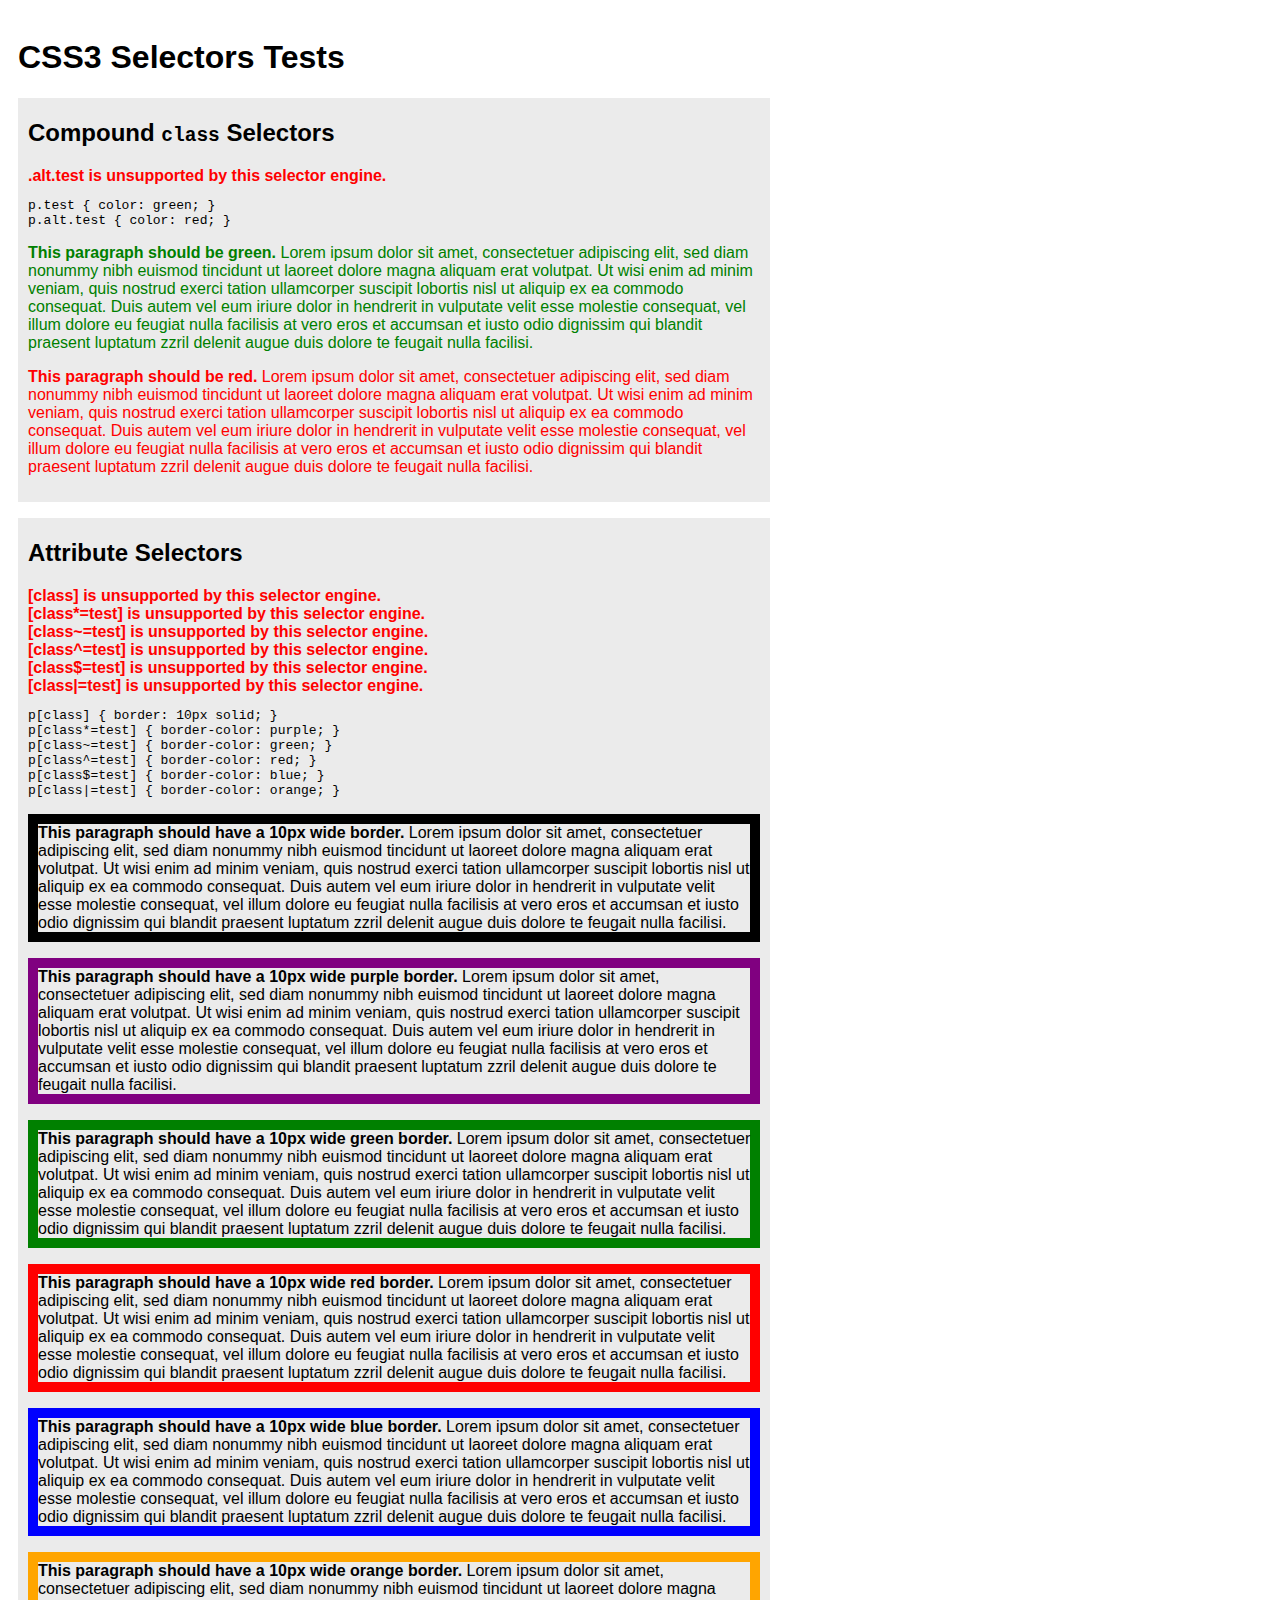
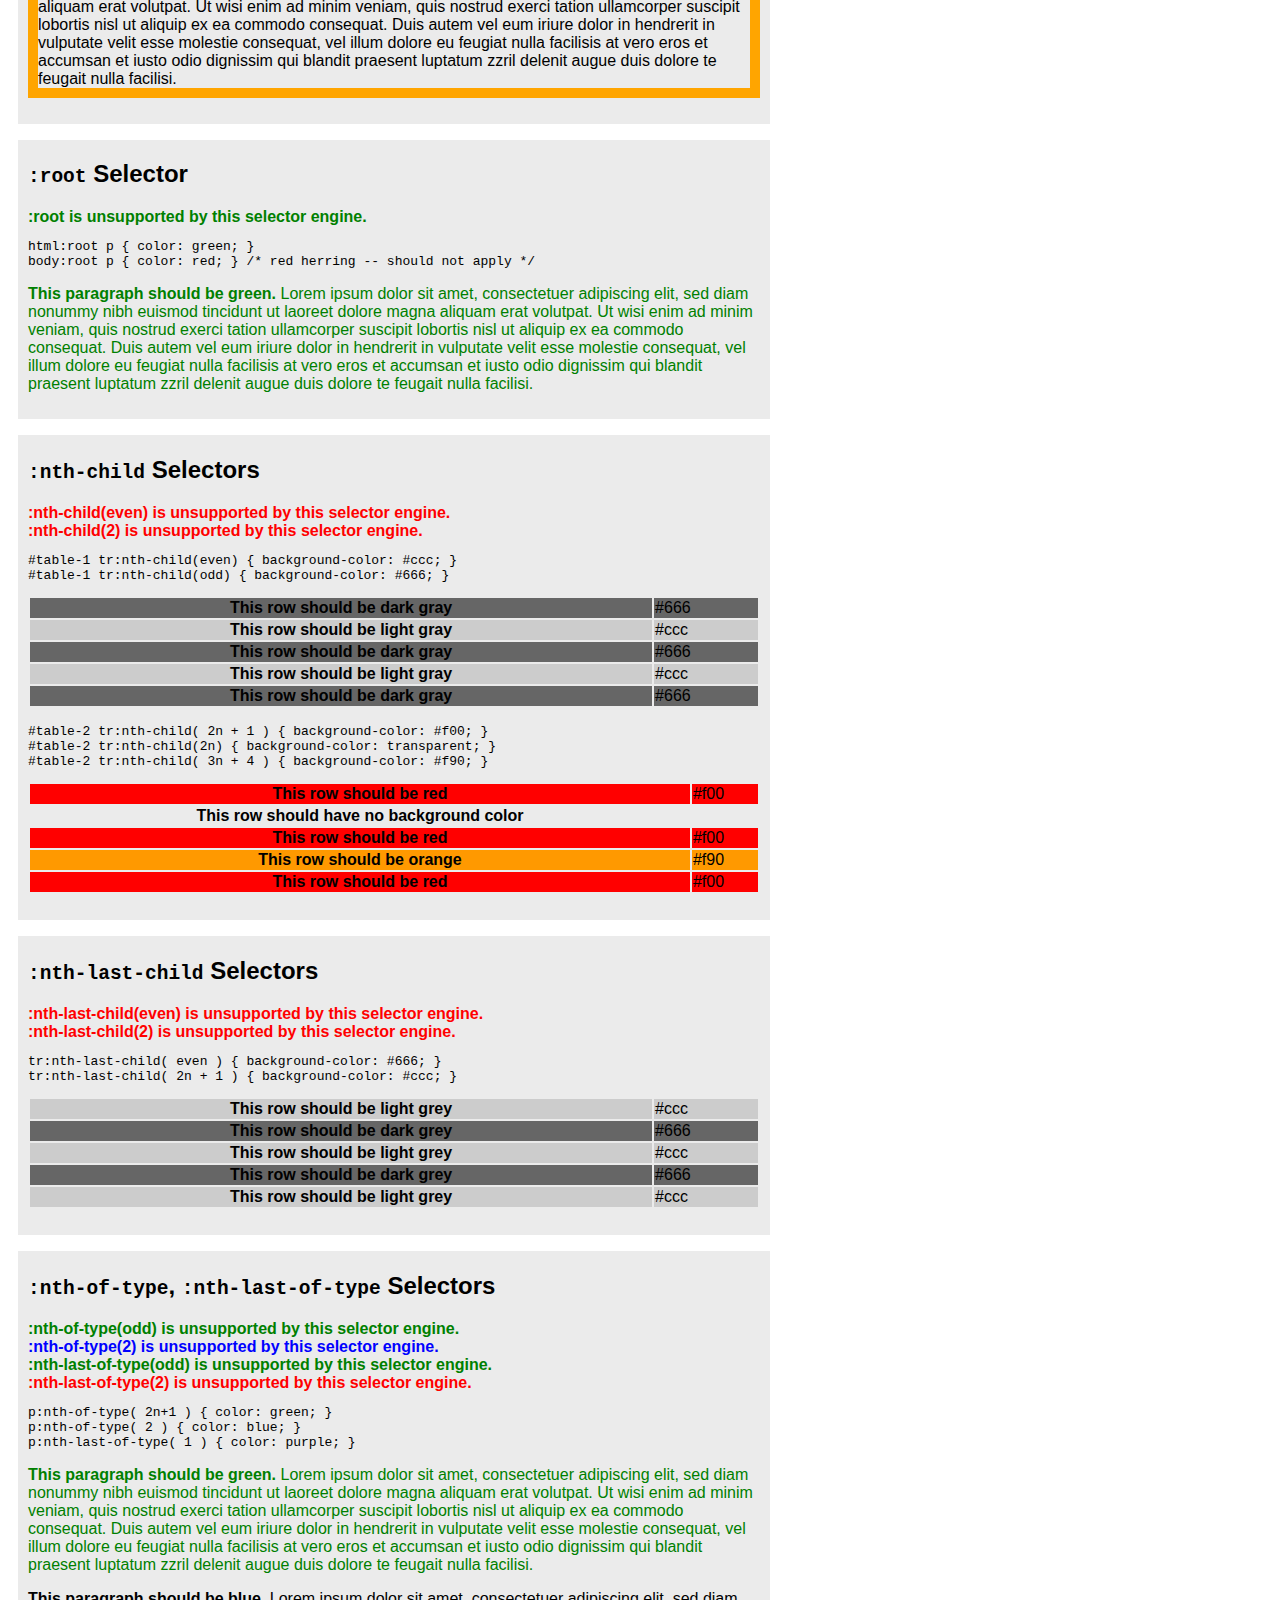
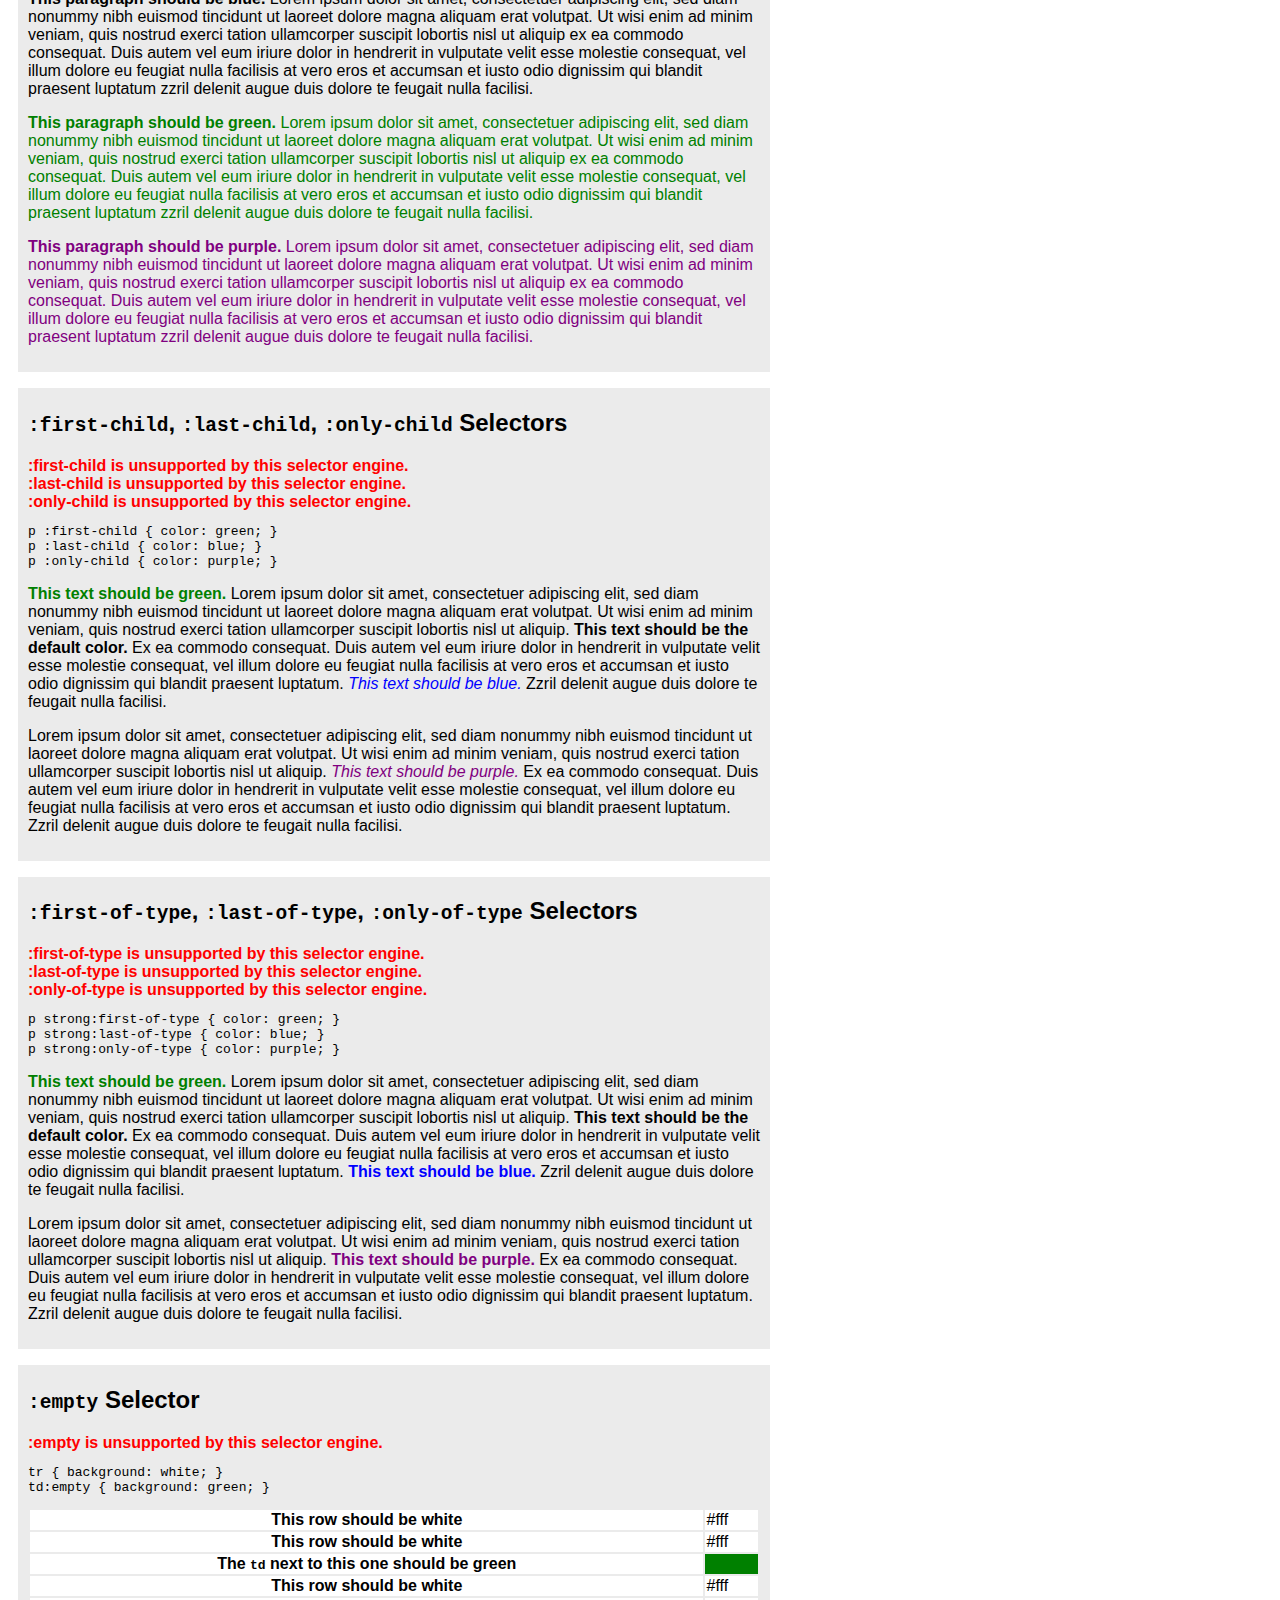
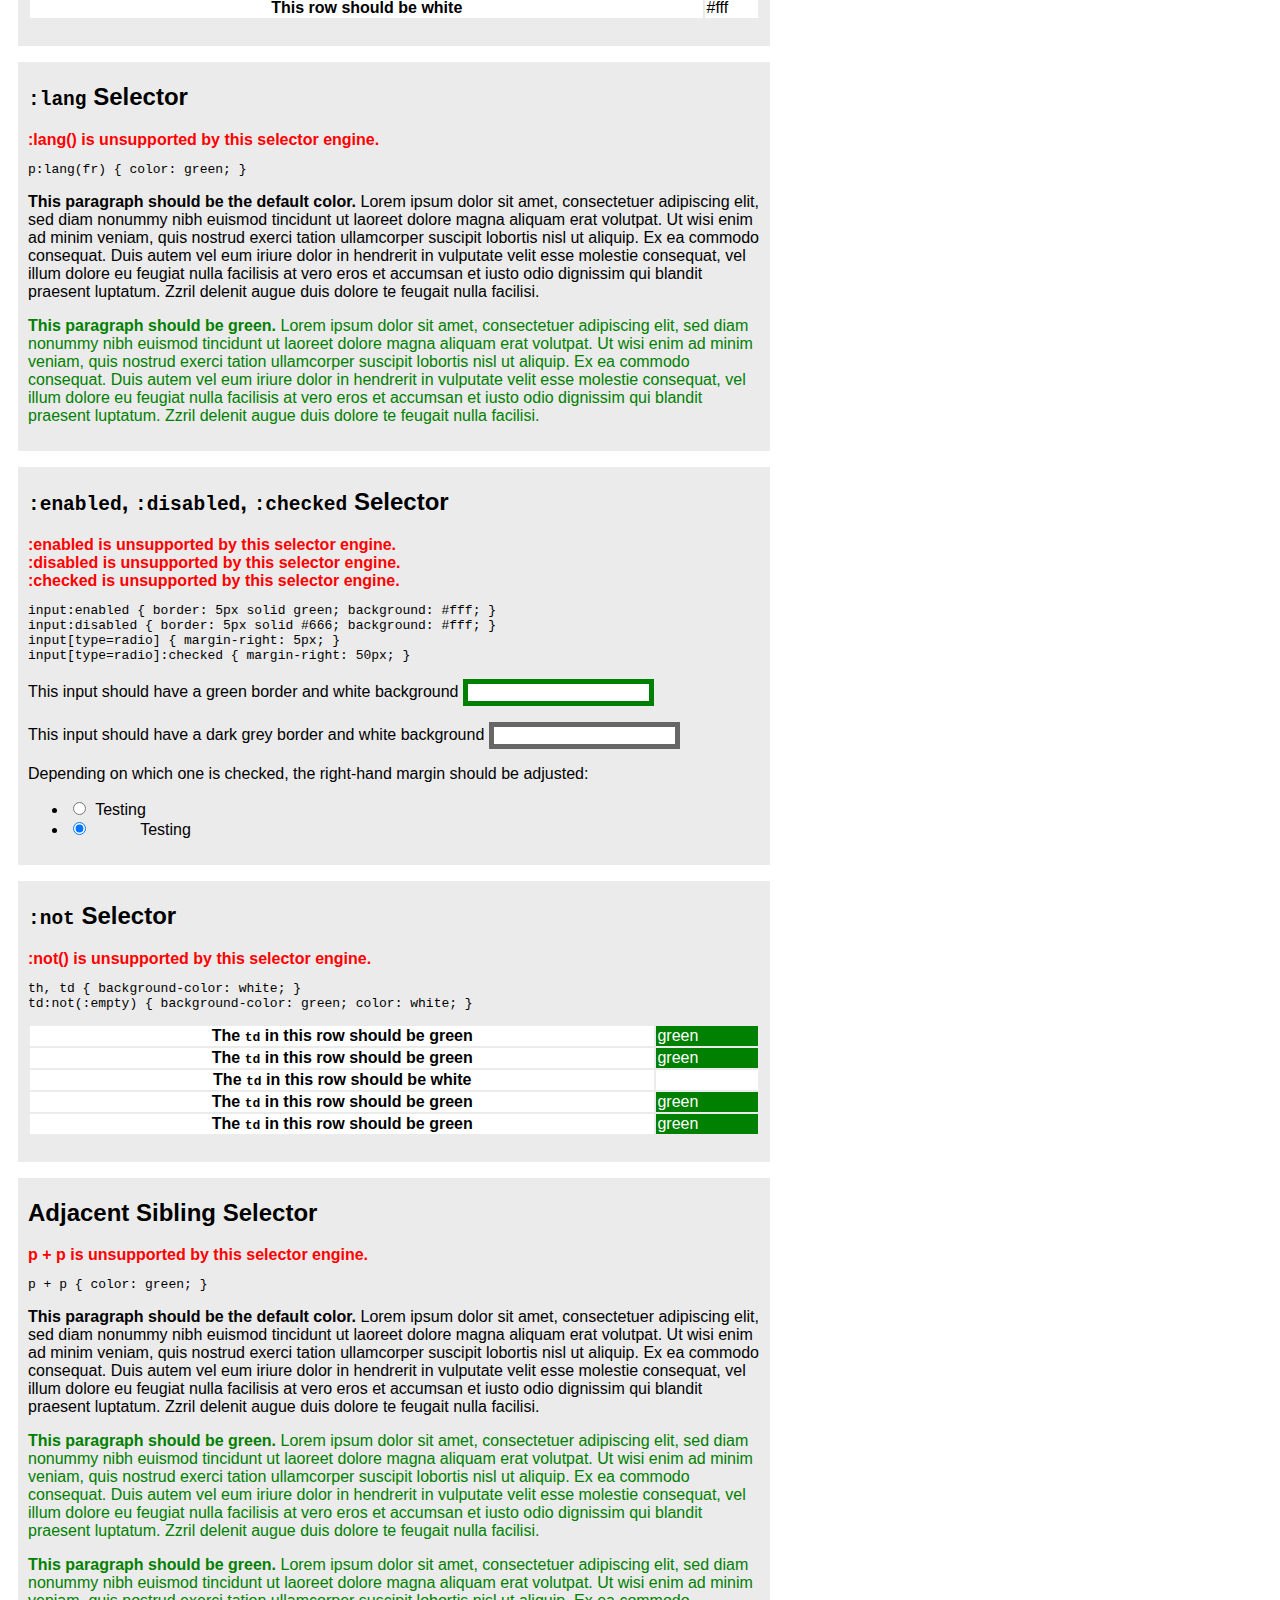
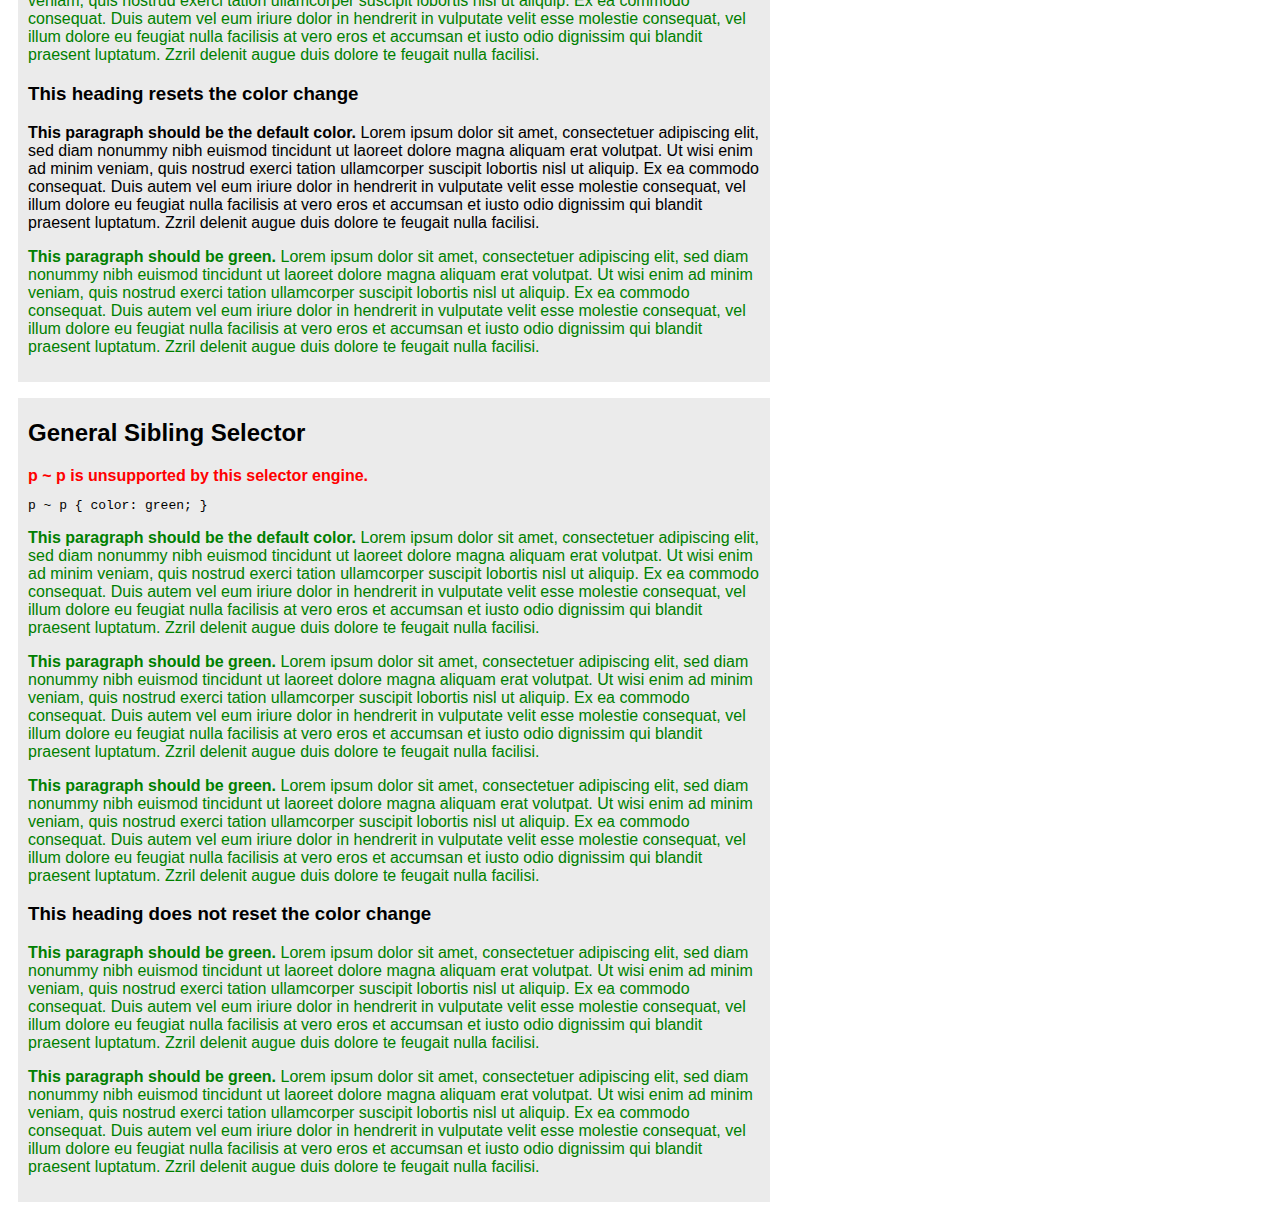
==== commit dc4343e8: "Substantial rewrite of extensions Created a "debug" version that throws errors Adjusted tests to dis" ====
--- a/test/sizzle-test.html
+++ b/test/sizzle-test.html
@@ -15,10 +15,21 @@
     <script type="text/javascript" src="../vendors/sizzle/sizzle.js"></script>
     <script type="text/javascript">
       // <![CDATA[
+      eCSStender.disableCache();
       eCSStender.addMethod('findBySelector',Sizzle);
+      function testSupport( selector )
+      {
+        try {
+          eCSStender.methods.findBySelector(selector);
+        }
+        catch( e )
+        {
+          document.write('<p class="unsupported">' + selector + ' is unsupported by this selector engine.</p>');
+        }
+      }
       // ]]>
     </script>
-    <script type="text/javascript" src="../src/ecsstender.css3-selectors.js"></script>
+    <script type="text/javascript" src="../src/eCSStender.CSS3-selectors.js"></script>
   </head>
   <body>
     <div id="content">
@@ -26,6 +37,11 @@
       
       <div class="test" id="compound-selectors-test">
         <h2>Compound <code>class</code> Selectors</h2>
+        <script type="text/javascript">
+          // <![CDATA[
+          testSupport('.alt.test');
+          // ]]>
+        </script>
         <pre class="css"><code>p.test { color: green; }
 p.alt.test { color: red; }</code></pre>
         <p class="test"><strong>This paragraph should be green.</strong> Lorem ipsum dolor sit amet, consectetuer adipiscing elit, sed diam nonummy nibh euismod tincidunt ut laoreet dolore magna aliquam erat volutpat. Ut wisi enim ad minim veniam, quis nostrud exerci tation ullamcorper suscipit lobortis nisl ut aliquip ex ea commodo consequat. Duis autem vel eum iriure dolor in hendrerit in vulputate velit esse molestie consequat, vel illum dolore eu feugiat nulla facilisis at vero eros et accumsan et iusto odio dignissim qui blandit praesent luptatum zzril delenit augue duis dolore te feugait nulla facilisi.</p>
@@ -34,6 +50,16 @@
       
       <div class="test" id="attribute-selectors-test">
         <h2>Attribute Selectors</h2>
+        <script type="text/javascript">
+          // <![CDATA[
+          testSupport('[class]');
+          testSupport('[class*=test]');
+          testSupport('[class~=test]');
+          testSupport('[class^=test]');
+          testSupport('[class$=test]');
+          testSupport('[class|=test]');
+          // ]]>
+        </script>
         <pre class="css"><code>p[class] { border: 10px solid; }
 p[class*=test] { border-color: purple; }
 p[class~=test] { border-color: green; }
@@ -50,6 +76,11 @@
 
       <div class="test" id="root-selectors-test">
         <h2><code>:root</code> Selector</h2>
+        <script type="text/javascript">
+          // <![CDATA[
+          testSupport(':root');
+          // ]]>
+        </script>
         <pre class="css"><code>html:root p { color: green; }
 body:root p { color: red; } /* red herring -- should not apply */</code></pre>
         <p><strong>This paragraph should be green.</strong> Lorem ipsum dolor sit amet, consectetuer adipiscing elit, sed diam nonummy nibh euismod tincidunt ut laoreet dolore magna aliquam erat volutpat. Ut wisi enim ad minim veniam, quis nostrud exerci tation ullamcorper suscipit lobortis nisl ut aliquip ex ea commodo consequat. Duis autem vel eum iriure dolor in hendrerit in vulputate velit esse molestie consequat, vel illum dolore eu feugiat nulla facilisis at vero eros et accumsan et iusto odio dignissim qui blandit praesent luptatum zzril delenit augue duis dolore te feugait nulla facilisi.</p>
@@ -57,6 +88,12 @@
       
       <div class="test" id="nth-child-tests">
         <h2><code>:nth-child</code> Selectors</h2>
+        <script type="text/javascript">
+          // <![CDATA[
+          testSupport(':nth-child(even)');
+          testSupport(':nth-child(2)');
+          // ]]>
+        </script>
         <pre class="css"><code>#table-1 tr:nth-child(even) { background-color: #ccc; }
 #table-1 tr:nth-child(odd) { background-color: #666; }</code></pre>
         <table id="table-1">
@@ -110,6 +147,12 @@
       
       <div class="test" id="nth-last-child-tests">
         <h2><code>:nth-last-child</code> Selectors</h2>
+        <script type="text/javascript">
+          // <![CDATA[
+          testSupport(':nth-last-child(even)');
+          testSupport(':nth-last-child(2)');
+          // ]]>
+        </script>
         <pre class="css"><code>tr:nth-last-child( even ) { background-color: #666; }
 tr:nth-last-child( 2n + 1 ) { background-color: #ccc; }</code></pre>
         <table>
@@ -133,11 +176,19 @@
             <th>This row should be light grey</th>
             <td>#ccc</td>
           </tr>
-        </table>    
+        </table>
       </div>
       
       <div class="test" id="nth-of-type-tests">
         <h2><code>:nth-of-type</code>, <code>:nth-last-of-type</code> Selectors</h2>
+        <script type="text/javascript">
+          // <![CDATA[
+          testSupport(':nth-of-type(odd)');
+          testSupport(':nth-of-type(2)');
+          testSupport(':nth-last-of-type(odd)');
+          testSupport(':nth-last-of-type(2)');
+          // ]]>
+        </script>
         <pre class="css"><code>p:nth-of-type( 2n+1 ) { color: green; }
 p:nth-of-type( 2 ) { color: blue; }
 p:nth-last-of-type( 1 ) { color: purple; }</code></pre>
@@ -149,8 +200,15 @@
       
       <div class="test" id="first-last-only-tests">
         <h2><code>:first-child</code>, <code>:last-child</code>, <code>:only-child</code> Selectors</h2>
+        <script type="text/javascript">
+          // <![CDATA[
+          testSupport(':first-child');
+          testSupport(':last-child');
+          testSupport(':only-child');
+          // ]]>
+        </script>
         <pre class="css"><code>p :first-child { color: green; }
-:last-child { color: blue; }
+p :last-child { color: blue; }
 p :only-child { color: purple; }</code></pre>
         <p><strong>This text should be green.</strong> Lorem ipsum dolor sit amet, consectetuer adipiscing elit, sed diam nonummy nibh euismod tincidunt ut laoreet dolore magna aliquam erat volutpat. Ut wisi enim ad minim veniam, quis nostrud exerci tation ullamcorper suscipit lobortis nisl ut aliquip. <strong>This text should be the default color.</strong> Ex ea commodo consequat. Duis autem vel eum iriure dolor in hendrerit in vulputate velit esse molestie consequat, vel illum dolore eu feugiat nulla facilisis at vero eros et accumsan et iusto odio dignissim qui blandit praesent luptatum. <em>This text should be blue.</em> Zzril delenit augue duis dolore te feugait nulla facilisi.</p>
         <p>Lorem ipsum dolor sit amet, consectetuer adipiscing elit, sed diam nonummy nibh euismod tincidunt ut laoreet dolore magna aliquam erat volutpat. Ut wisi enim ad minim veniam, quis nostrud exerci tation ullamcorper suscipit lobortis nisl ut aliquip. <em>This text should be purple.</em> Ex ea commodo consequat. Duis autem vel eum iriure dolor in hendrerit in vulputate velit esse molestie consequat, vel illum dolore eu feugiat nulla facilisis at vero eros et accumsan et iusto odio dignissim qui blandit praesent luptatum. Zzril delenit augue duis dolore te feugait nulla facilisi.</p>
@@ -158,6 +216,13 @@
       
       <div class="test" id="first-last-only-of-type-tests">
         <h2><code>:first-of-type</code>, <code>:last-of-type</code>, <code>:only-of-type</code> Selectors</h2>
+        <script type="text/javascript">
+          // <![CDATA[
+          testSupport(':first-of-type');
+          testSupport(':last-of-type');
+          testSupport(':only-of-type');
+          // ]]>
+        </script>
         <pre class="css"><code>p strong:first-of-type { color: green; }
 p strong:last-of-type { color: blue; }
 p strong:only-of-type { color: purple; }</code></pre>
@@ -167,6 +232,11 @@
 
       <div class="test" id="empty-tests">
         <h2><code>:empty</code> Selector</h2>
+        <script type="text/javascript">
+          // <![CDATA[
+          testSupport(':empty');
+          // ]]>
+        </script>
         <pre class="css"><code>tr { background: white; }
 td:empty { background: green; }</code></pre>
         <table>
@@ -195,6 +265,11 @@
 
       <div class="test" id="lang-tests">
         <h2><code>:lang</code> Selector</h2>
+        <script type="text/javascript">
+          // <![CDATA[
+          testSupport(':lang()');
+          // ]]>
+        </script>
         <pre class="css"><code>p:lang(fr) { color: green; }</code></pre>
         <p><strong>This paragraph should be the default color.</strong> Lorem ipsum dolor sit amet, consectetuer adipiscing elit, sed diam nonummy nibh euismod tincidunt ut laoreet dolore magna aliquam erat volutpat. Ut wisi enim ad minim veniam, quis nostrud exerci tation ullamcorper suscipit lobortis nisl ut aliquip. Ex ea commodo consequat. Duis autem vel eum iriure dolor in hendrerit in vulputate velit esse molestie consequat, vel illum dolore eu feugiat nulla facilisis at vero eros et accumsan et iusto odio dignissim qui blandit praesent luptatum. Zzril delenit augue duis dolore te feugait nulla facilisi.</p>
         <p lang="fr"><strong>This paragraph should be green.</strong> Lorem ipsum dolor sit amet, consectetuer adipiscing elit, sed diam nonummy nibh euismod tincidunt ut laoreet dolore magna aliquam erat volutpat. Ut wisi enim ad minim veniam, quis nostrud exerci tation ullamcorper suscipit lobortis nisl ut aliquip. Ex ea commodo consequat. Duis autem vel eum iriure dolor in hendrerit in vulputate velit esse molestie consequat, vel illum dolore eu feugiat nulla facilisis at vero eros et accumsan et iusto odio dignissim qui blandit praesent luptatum. Zzril delenit augue duis dolore te feugait nulla facilisi.</p>
@@ -202,23 +277,30 @@
 
       <div class="test" id="form-pseudo-class-tests">
         <h2><code>:enabled</code>, <code>:disabled</code>, <code>:checked</code> Selector</h2>
+        <script type="text/javascript">
+          // <![CDATA[
+          testSupport(':enabled');
+          testSupport(':disabled');
+          testSupport(':checked');
+          // ]]>
+        </script>
         <pre class="css"><code>input:enabled { border: 5px solid green; background: #fff; }
 input:disabled { border: 5px solid #666; background: #fff; }
 input[type=radio] { margin-right: 5px; }
 input[type=radio]:checked { margin-right: 50px; }</code></pre>
         <form action="">
-          <p>
+          <p class="text">
             <label for="enabled">This input should have a green border and white background</label>
             <input type="text" id="enabled" />
           </p>
-          <p>
+          <p class="text">
             <label for="disabled">This input should have a dark grey border and white background</label>
             <input type="text" id="disabled" disabled="disabled" />
           </p>
           <p>
             Depending on which one is checked, the right-hand margin should be adjusted:
           </p>
-          <ul>
+          <ul class="radio">
             <li><label for="checked-test-1">
               <input id="checked-test-1" type="radio" name="test" /> Testing</label></li>
             <li><label for="checked-test-2">
@@ -229,6 +311,11 @@
       
       <div class="test" id="not-tests">
         <h2><code>:not</code> Selector</h2>
+        <script type="text/javascript">
+          // <![CDATA[
+          testSupport(':not()');
+          // ]]>
+        </script>
         <pre class="css"><code>th, td { background-color: white; }
 td:not(:empty) { background-color: green; color: white; }</code></pre>
         <table>
@@ -257,6 +344,11 @@
       
       <div class="test" id="adjacent-sibling-test">
         <h2>Adjacent Sibling Selector</h2>
+        <script type="text/javascript">
+          // <![CDATA[
+          testSupport('p + p');
+          // ]]>
+        </script>
         <pre class="css"><code>p + p { color: green; }</code></pre>
         <p><strong>This paragraph should be the default color.</strong> Lorem ipsum dolor sit amet, consectetuer adipiscing elit, sed diam nonummy nibh euismod tincidunt ut laoreet dolore magna aliquam erat volutpat. Ut wisi enim ad minim veniam, quis nostrud exerci tation ullamcorper suscipit lobortis nisl ut aliquip. Ex ea commodo consequat. Duis autem vel eum iriure dolor in hendrerit in vulputate velit esse molestie consequat, vel illum dolore eu feugiat nulla facilisis at vero eros et accumsan et iusto odio dignissim qui blandit praesent luptatum. Zzril delenit augue duis dolore te feugait nulla facilisi.</p>
         <p><strong>This paragraph should be green.</strong> Lorem ipsum dolor sit amet, consectetuer adipiscing elit, sed diam nonummy nibh euismod tincidunt ut laoreet dolore magna aliquam erat volutpat. Ut wisi enim ad minim veniam, quis nostrud exerci tation ullamcorper suscipit lobortis nisl ut aliquip. Ex ea commodo consequat. Duis autem vel eum iriure dolor in hendrerit in vulputate velit esse molestie consequat, vel illum dolore eu feugiat nulla facilisis at vero eros et accumsan et iusto odio dignissim qui blandit praesent luptatum. Zzril delenit augue duis dolore te feugait nulla facilisi.</p>
@@ -268,6 +360,11 @@
 
       <div class="test" id="general-sibling-test">
         <h2>General Sibling Selector</h2>
+        <script type="text/javascript">
+          // <![CDATA[
+          testSupport('p ~ p');
+          // ]]>
+        </script>
         <pre class="css"><code>p ~ p { color: green; }</code></pre>
         <p><strong>This paragraph should be the default color.</strong> Lorem ipsum dolor sit amet, consectetuer adipiscing elit, sed diam nonummy nibh euismod tincidunt ut laoreet dolore magna aliquam erat volutpat. Ut wisi enim ad minim veniam, quis nostrud exerci tation ullamcorper suscipit lobortis nisl ut aliquip. Ex ea commodo consequat. Duis autem vel eum iriure dolor in hendrerit in vulputate velit esse molestie consequat, vel illum dolore eu feugiat nulla facilisis at vero eros et accumsan et iusto odio dignissim qui blandit praesent luptatum. Zzril delenit augue duis dolore te feugait nulla facilisi.</p>
         <p><strong>This paragraph should be green.</strong> Lorem ipsum dolor sit amet, consectetuer adipiscing elit, sed diam nonummy nibh euismod tincidunt ut laoreet dolore magna aliquam erat volutpat. Ut wisi enim ad minim veniam, quis nostrud exerci tation ullamcorper suscipit lobortis nisl ut aliquip. Ex ea commodo consequat. Duis autem vel eum iriure dolor in hendrerit in vulputate velit esse molestie consequat, vel illum dolore eu feugiat nulla facilisis at vero eros et accumsan et iusto odio dignissim qui blandit praesent luptatum. Zzril delenit augue duis dolore te feugait nulla facilisi.</p>
--- a/test/test.css
+++ b/test/test.css
@@ -8,6 +8,8 @@
 table { margin: 0 0 1em; width: 100%; }
 div.test { background: #ebebeb; padding: 1px 10px 10px; margin: 0 0 1em; }
 #content { width: 60%; position: relative; }
+.unsupported { border: 0 !important; color: red; font-weight: bold; margin: 0; }
+
 
 /* =Compound Class Test */
 #compound-selectors-test p.test { color: green; }
@@ -61,10 +63,10 @@
 #lang-tests p:lang(fr) { color: green; }
 
 /* Form pseudo-classes */
-#form-pseudo-class-tests input[type=text]:enabled { border: 5px solid green; background: #fff; }
-#form-pseudo-class-tests input[type=text]:disabled { border: 5px solid #666; background: #fff; }
-#form-pseudo-class-tests input[type=radio] { margin-right: 5px; }
-#form-pseudo-class-tests input[type=radio]:checked { margin-right: 50px; }
+#form-pseudo-class-tests .text input:enabled { border: 5px solid green; background: #fff; }
+#form-pseudo-class-tests .text input:disabled { border: 5px solid #666; background: #fff; }
+#form-pseudo-class-tests .radio input { margin-right: 5px; }
+#form-pseudo-class-tests .radio input:checked { margin-right: 50px; }
 
 /* =not() */
 #not-tests th, #not-tests td { background-color: white; }
@@ -74,4 +76,4 @@
 #adjacent-sibling-test p + p { color: green; }
 
 /* general sibling */
-#form-pseudo-class-tests ~ #general-sibling-test p ~ p { color: green; }+#general-sibling-test p ~ p { color: green; }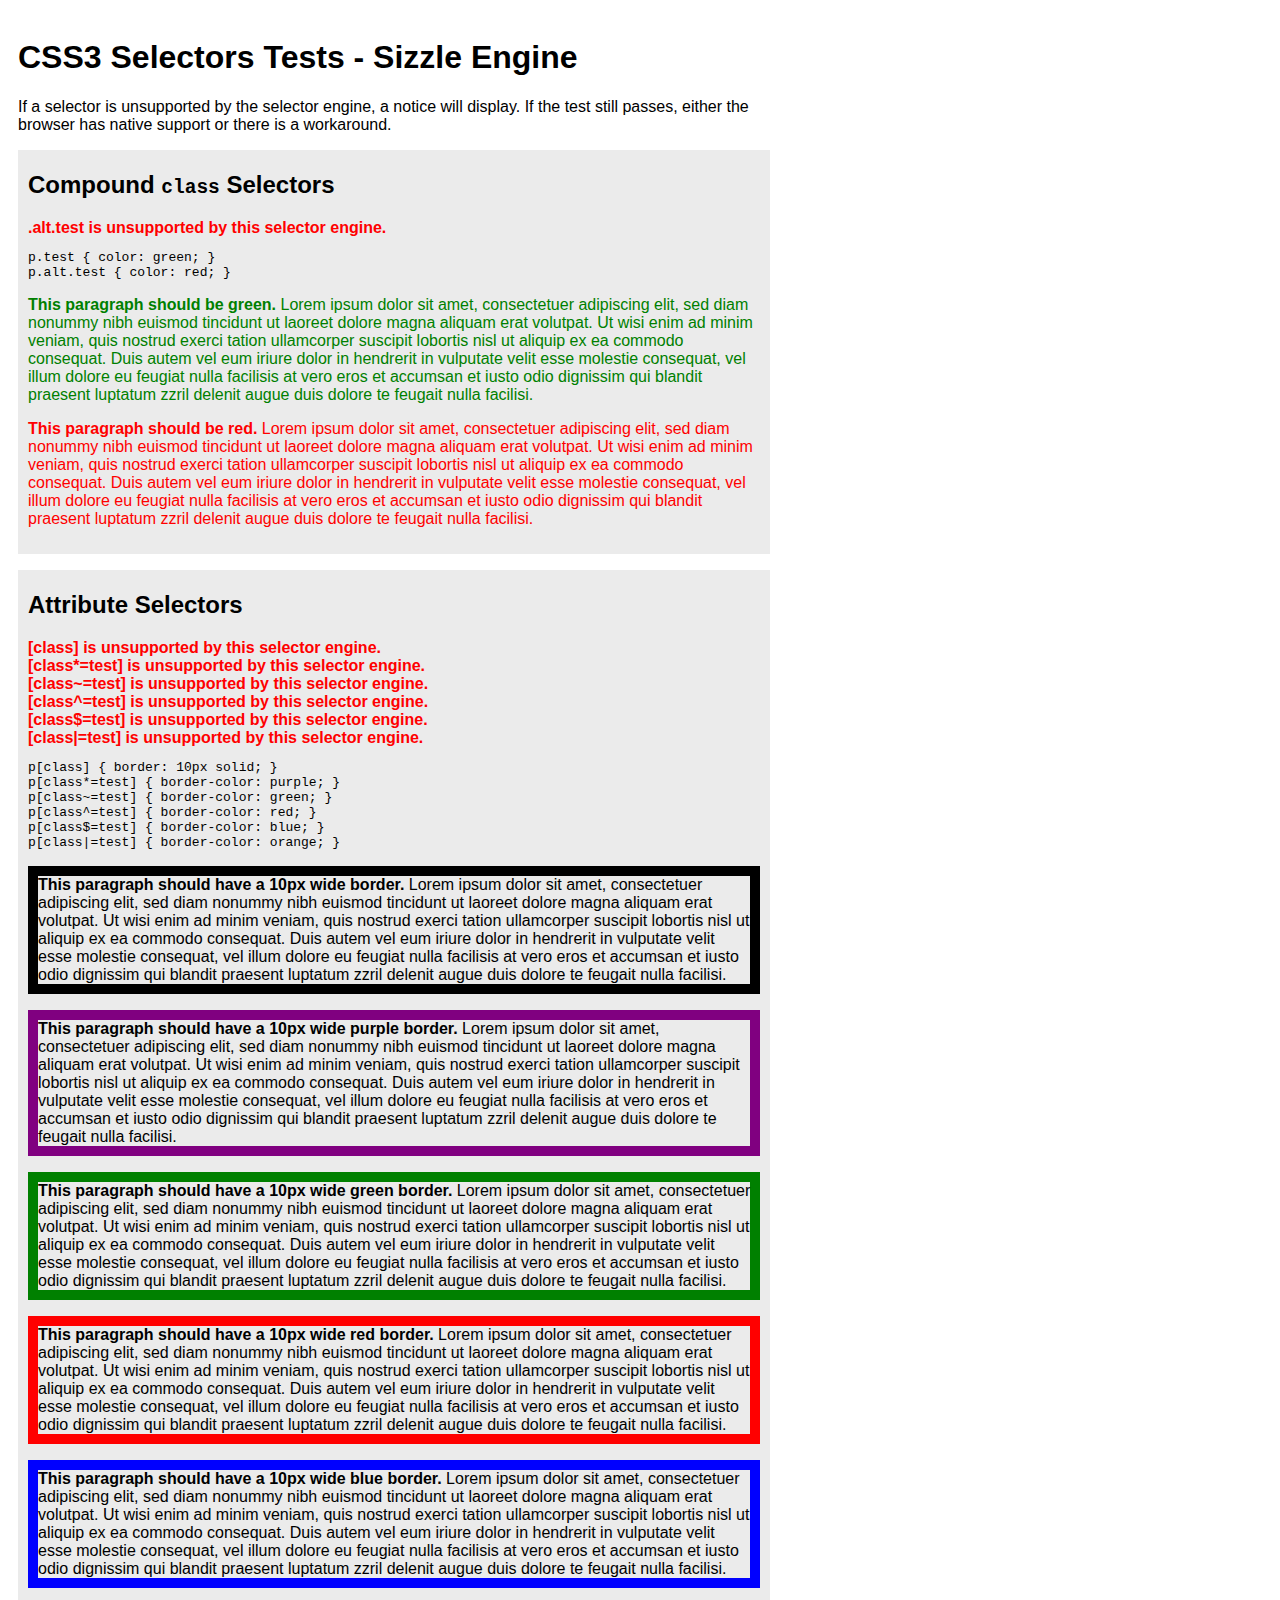
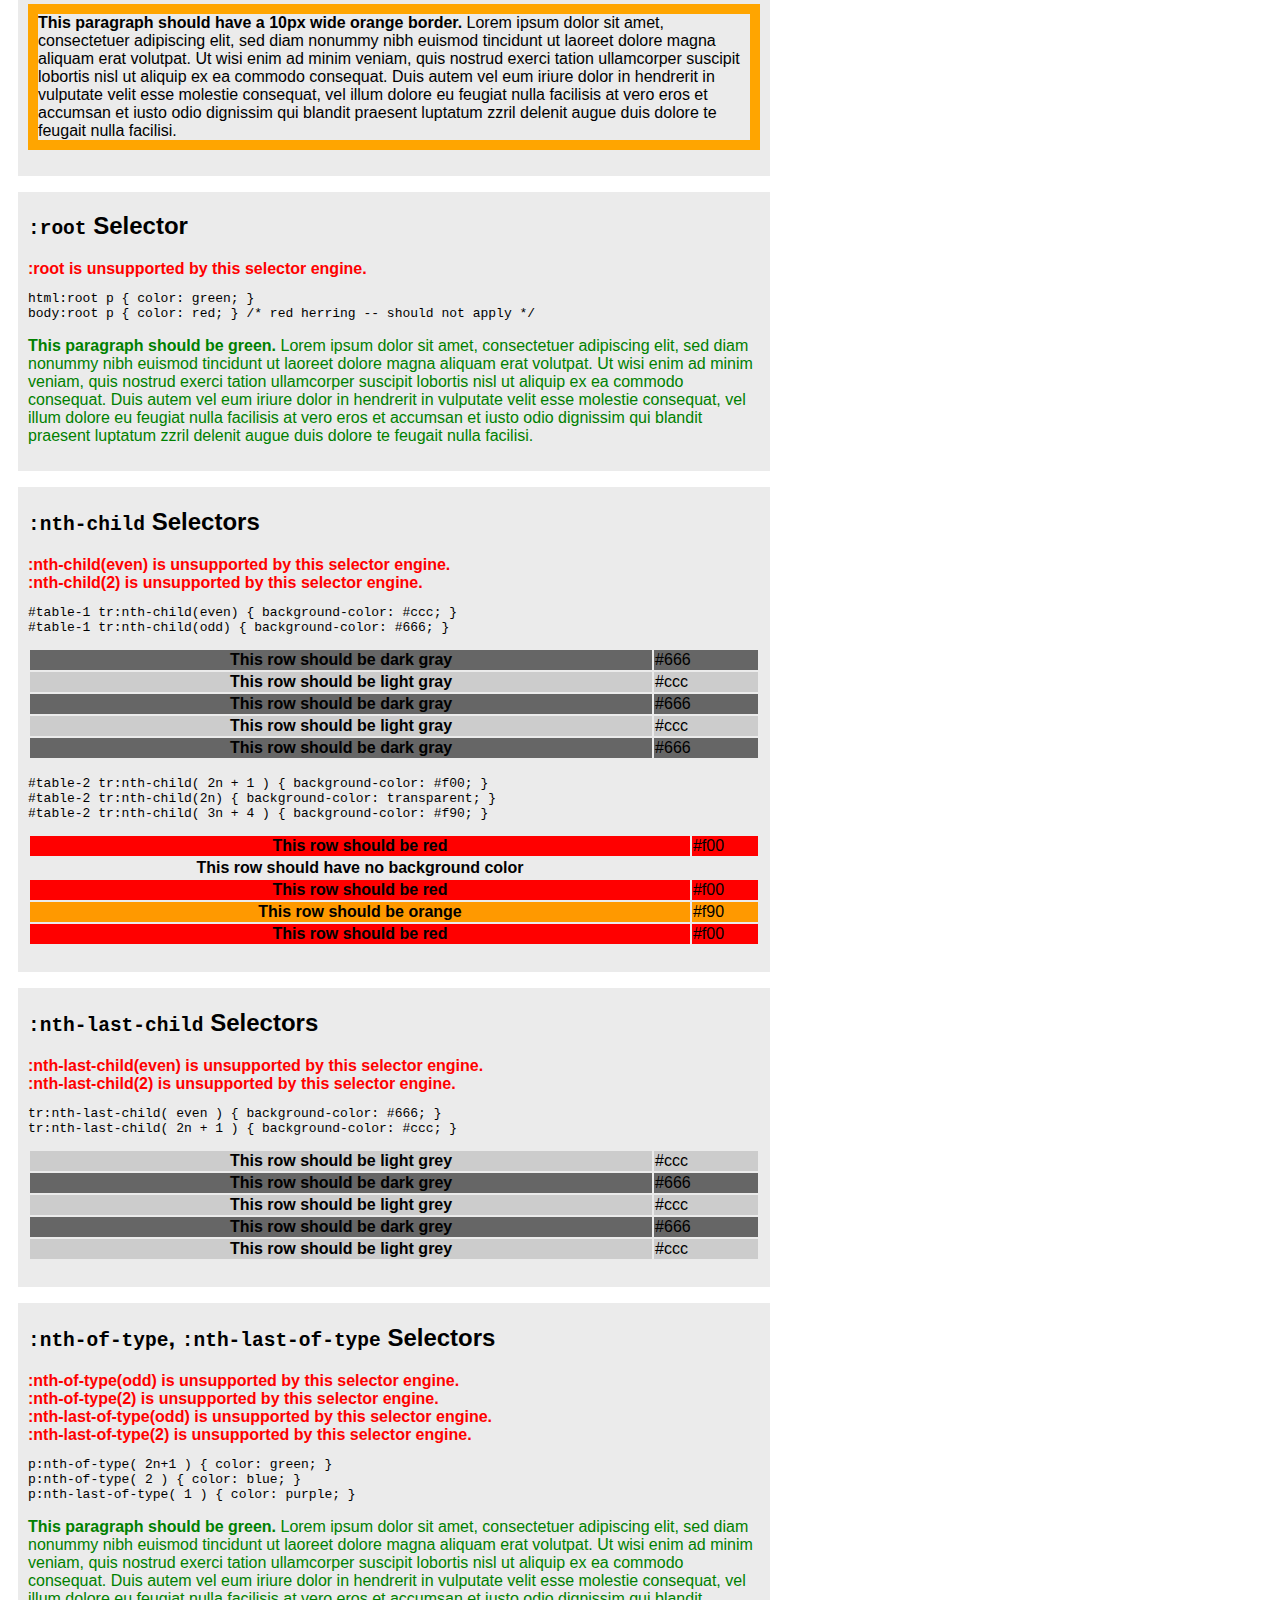
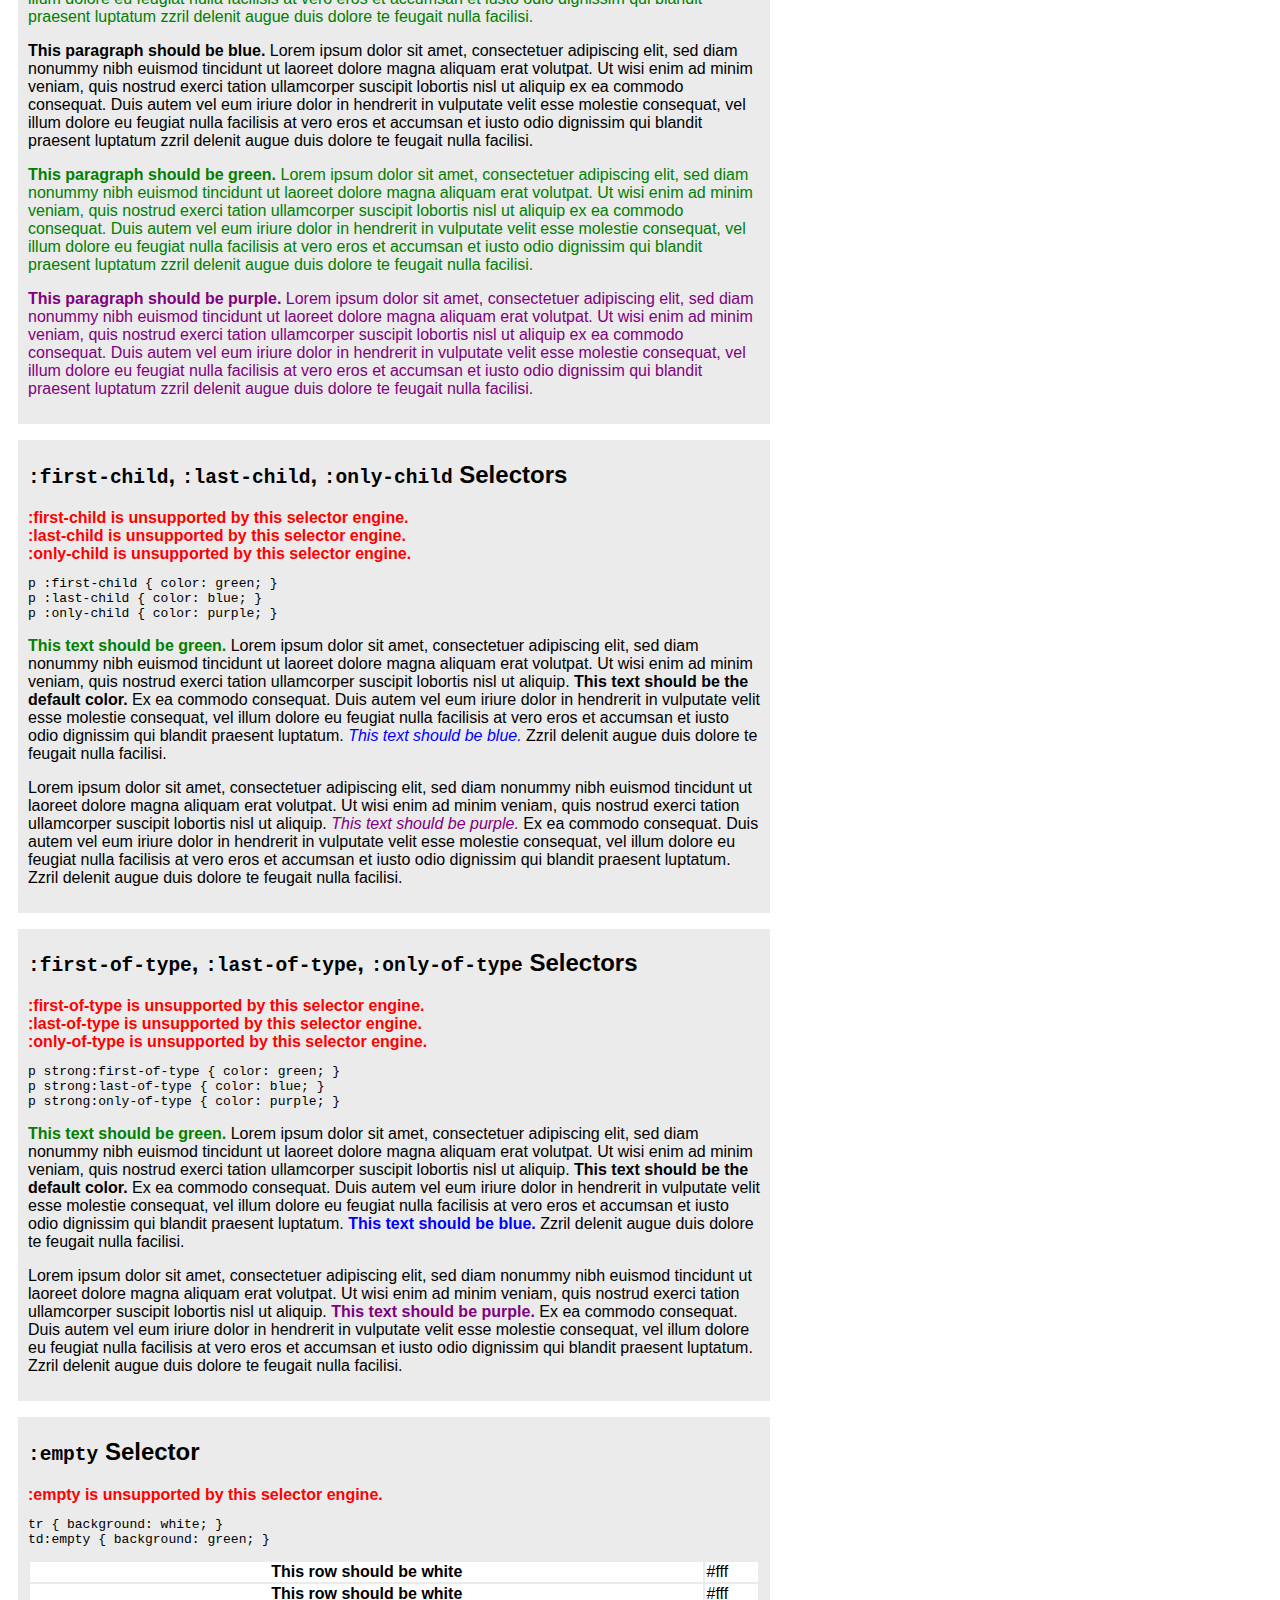
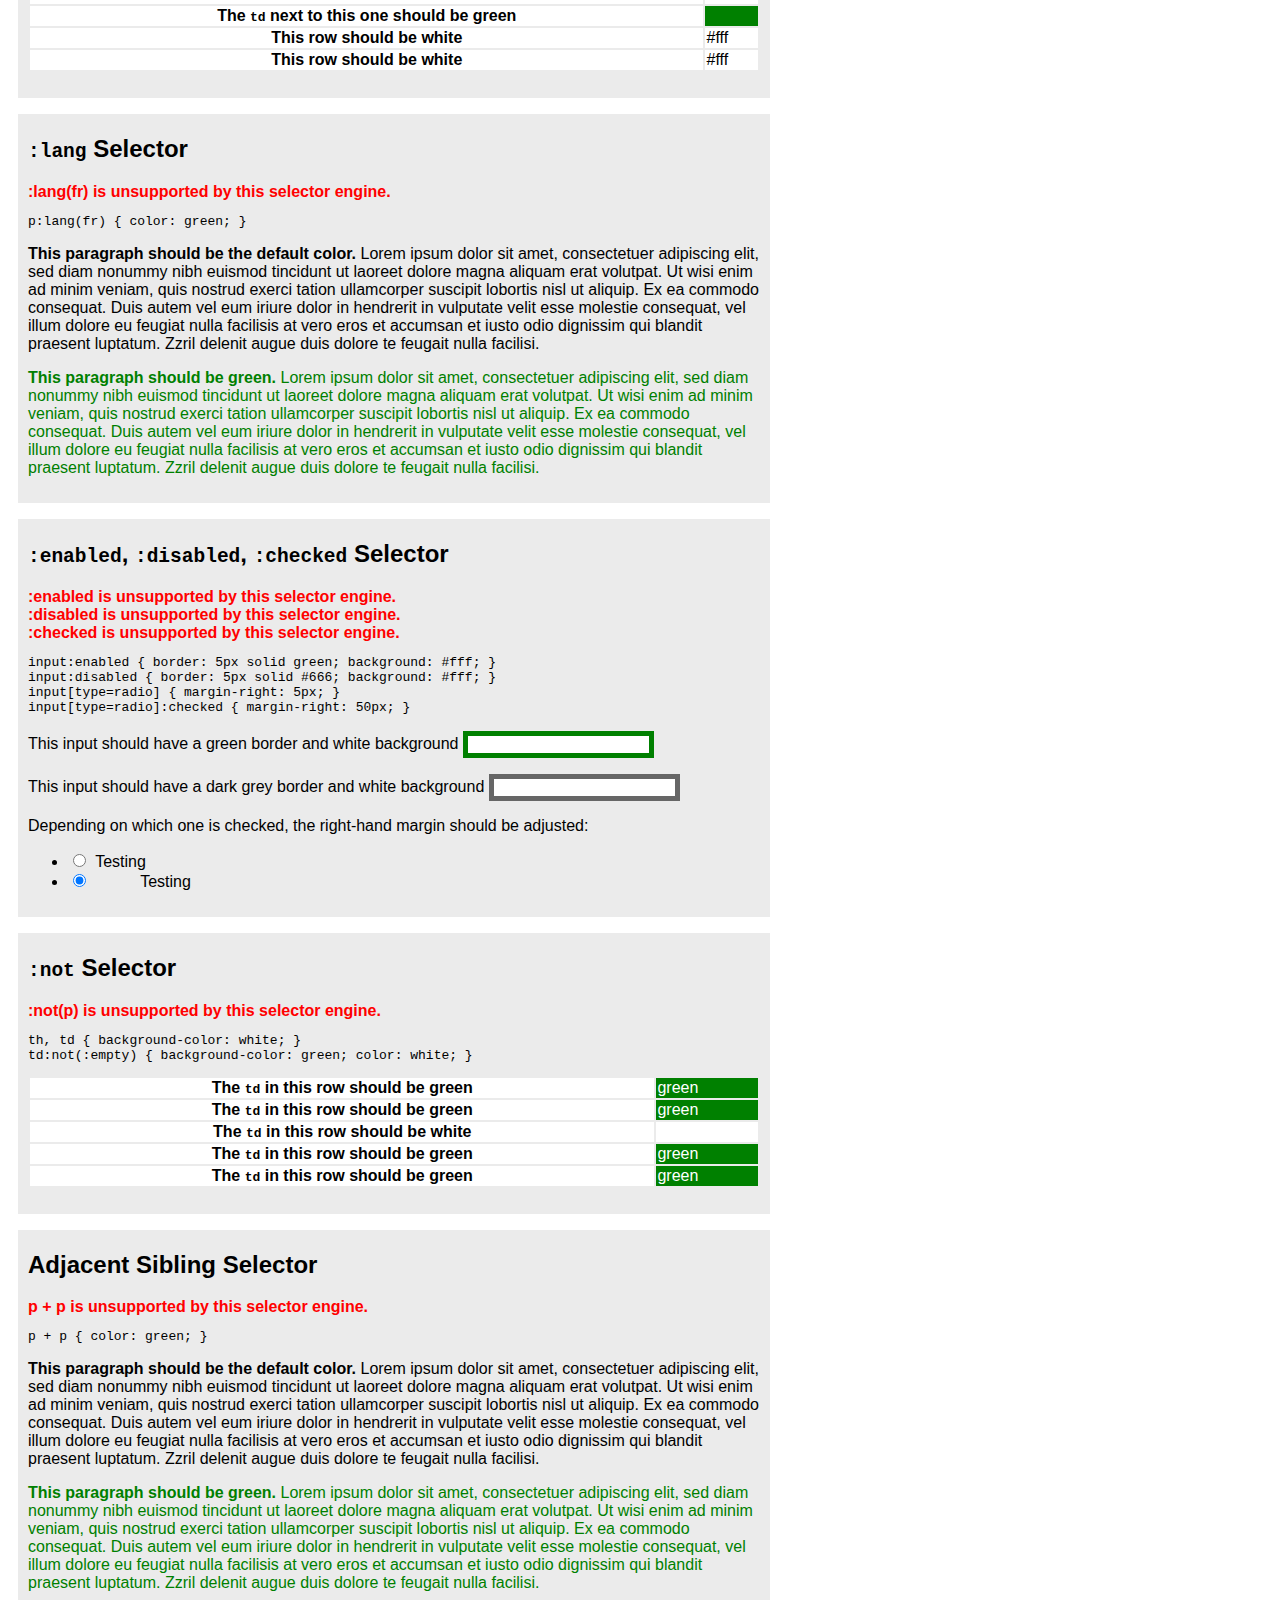
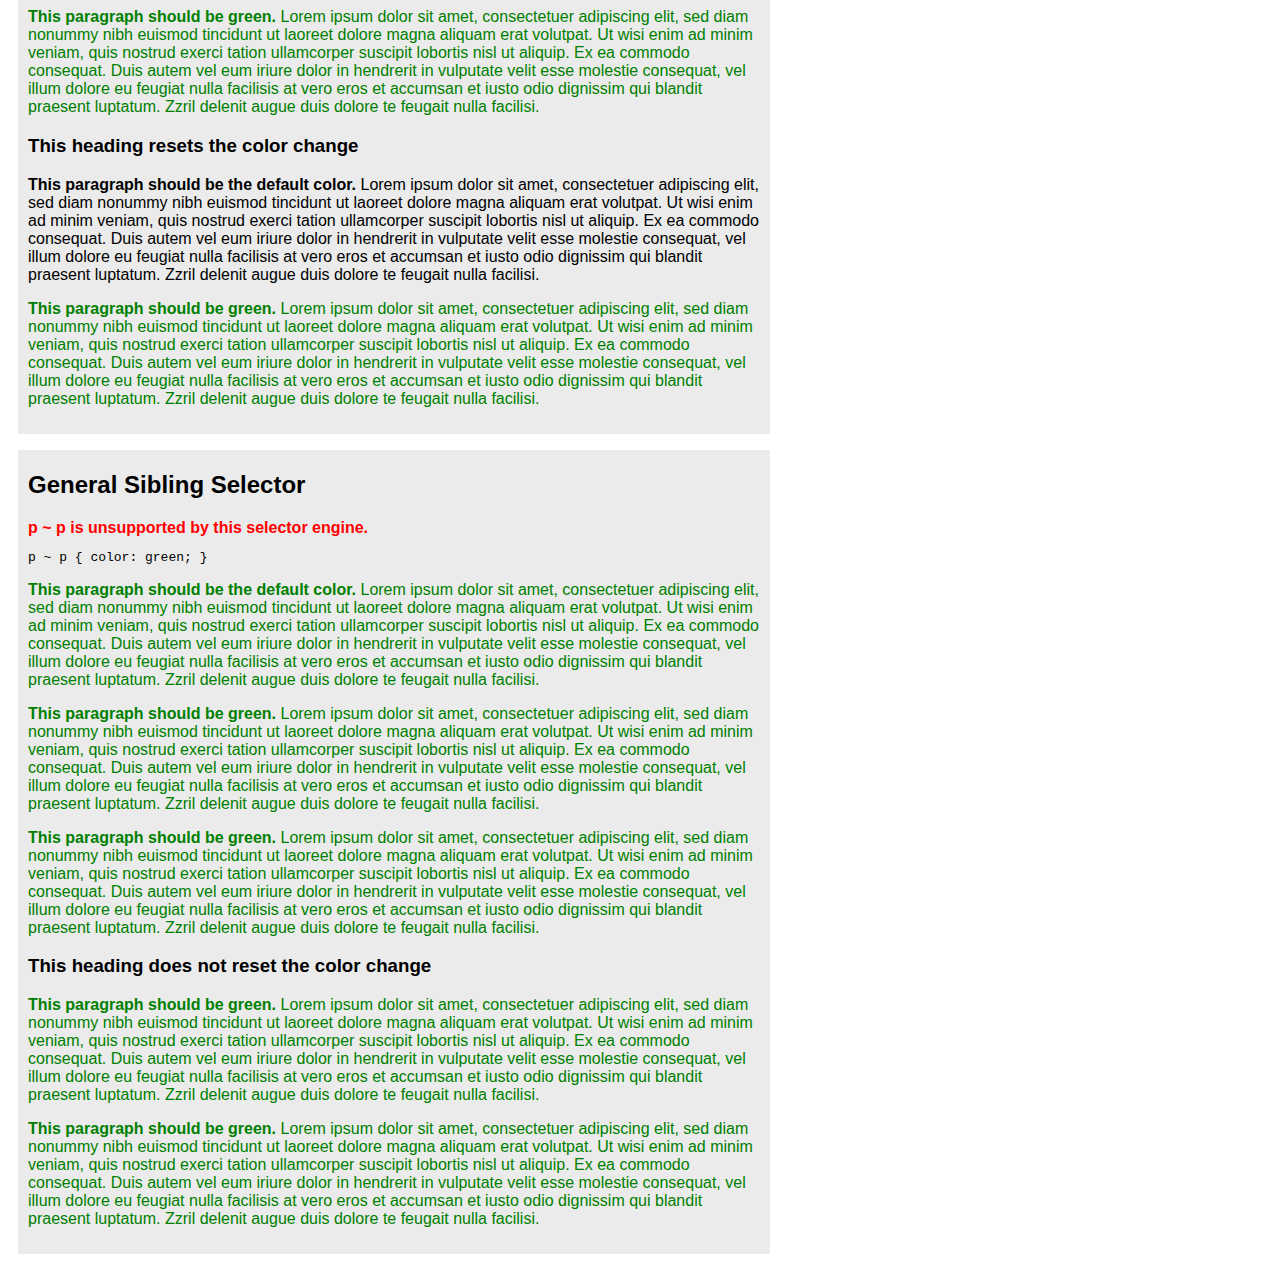
==== commit 5dfb9f16: "tweaking some tests working on :target updated eCSStender" ====
--- a/test/sizzle-test.html
+++ b/test/sizzle-test.html
@@ -24,16 +24,19 @@
         }
         catch( e )
         {
-          document.write('<p class="unsupported">' + selector + ' is unsupported by this selector engine.</p>');
+          document.write('<p class="unsupported">' + selector + ' is unsupported by this selector engine.');
         }
       }
       // ]]>
     </script>
-    <script type="text/javascript" src="../src/eCSStender.CSS3-selectors.js"></script>
+    <!--script type="text/javascript" src="../src/ecsstender.css3-selectors.js"></script-->
+    <script type="text/javascript" src="../src/eCSStender.CSS3-selectors-debug.js"></script>
   </head>
   <body>
     <div id="content">
-      <h1>CSS3 Selectors Tests</h1>
+      <h1>CSS3 Selectors Tests - Sizzle Engine</h1>
+      
+      <p>If a selector is unsupported by the selector engine, a notice will display. If the test still passes, either the browser has native support or there is a workaround.</p>
       
       <div class="test" id="compound-selectors-test">
         <h2>Compound <code>class</code> Selectors</h2>
@@ -267,7 +270,7 @@
         <h2><code>:lang</code> Selector</h2>
         <script type="text/javascript">
           // <![CDATA[
-          testSupport(':lang()');
+          testSupport(':lang(fr)');
           // ]]>
         </script>
         <pre class="css"><code>p:lang(fr) { color: green; }</code></pre>
@@ -313,7 +316,7 @@
         <h2><code>:not</code> Selector</h2>
         <script type="text/javascript">
           // <![CDATA[
-          testSupport(':not()');
+          testSupport(':not(p)');
           // ]]>
         </script>
         <pre class="css"><code>th, td { background-color: white; }
--- a/test/test.css
+++ b/test/test.css
@@ -8,7 +8,7 @@
 table { margin: 0 0 1em; width: 100%; }
 div.test { background: #ebebeb; padding: 1px 10px 10px; margin: 0 0 1em; }
 #content { width: 60%; position: relative; }
-.unsupported { border: 0 !important; color: red; font-weight: bold; margin: 0; }
+.unsupported { border: 0 !important; color: red !important; font-weight: bold; margin: 0; }
 
 
 /* =Compound Class Test */
